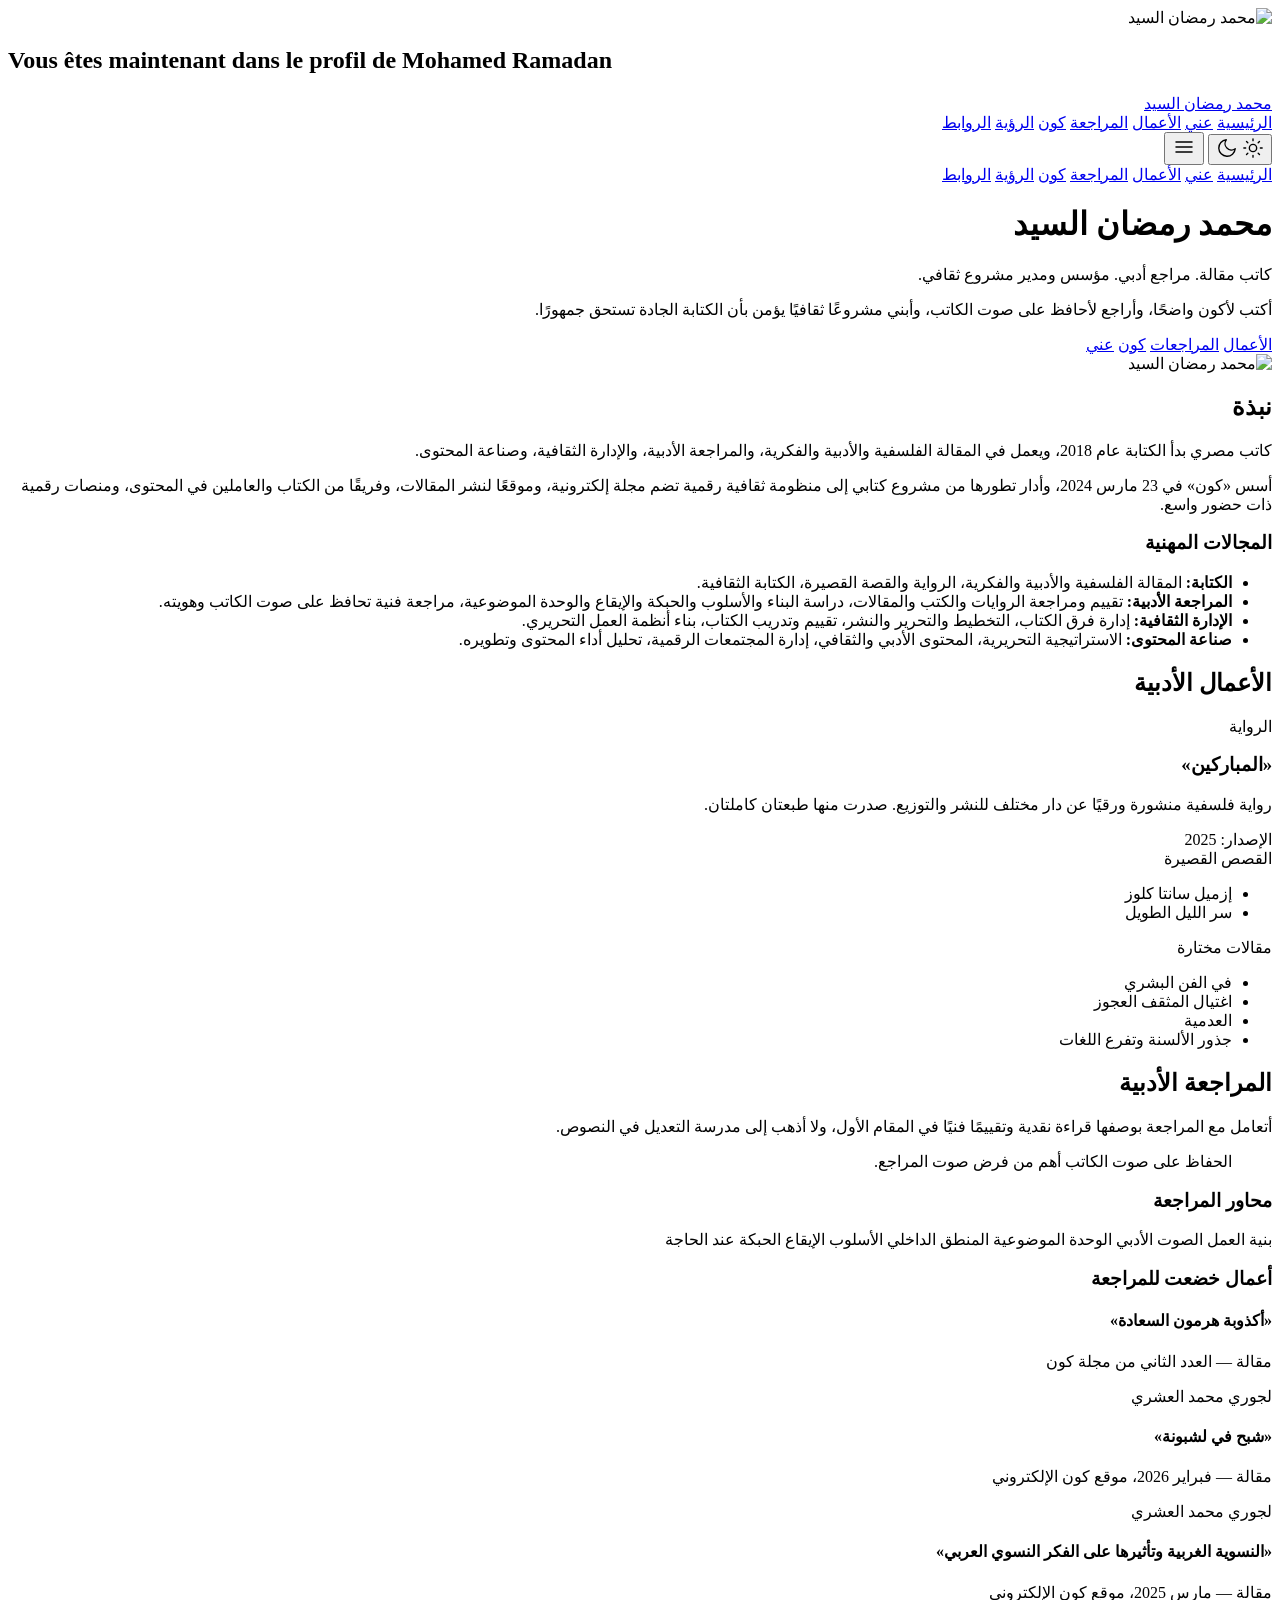
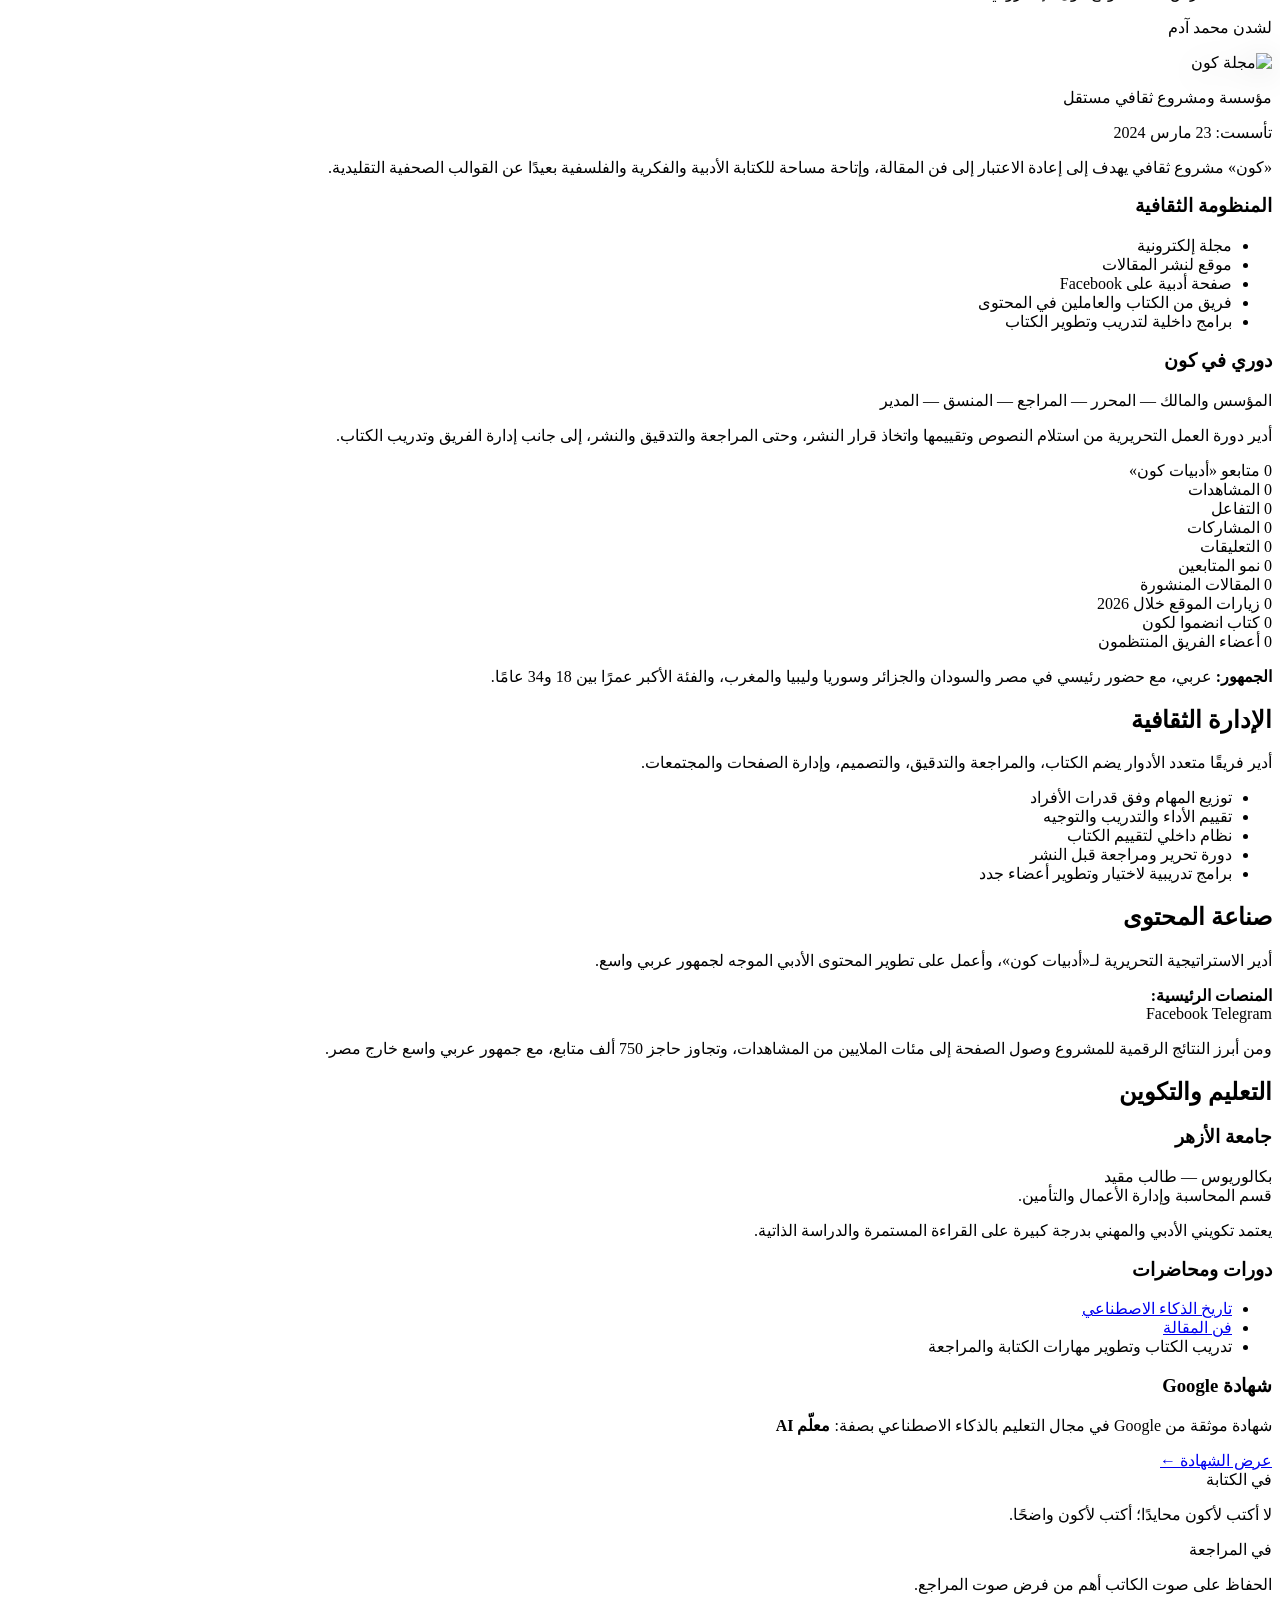
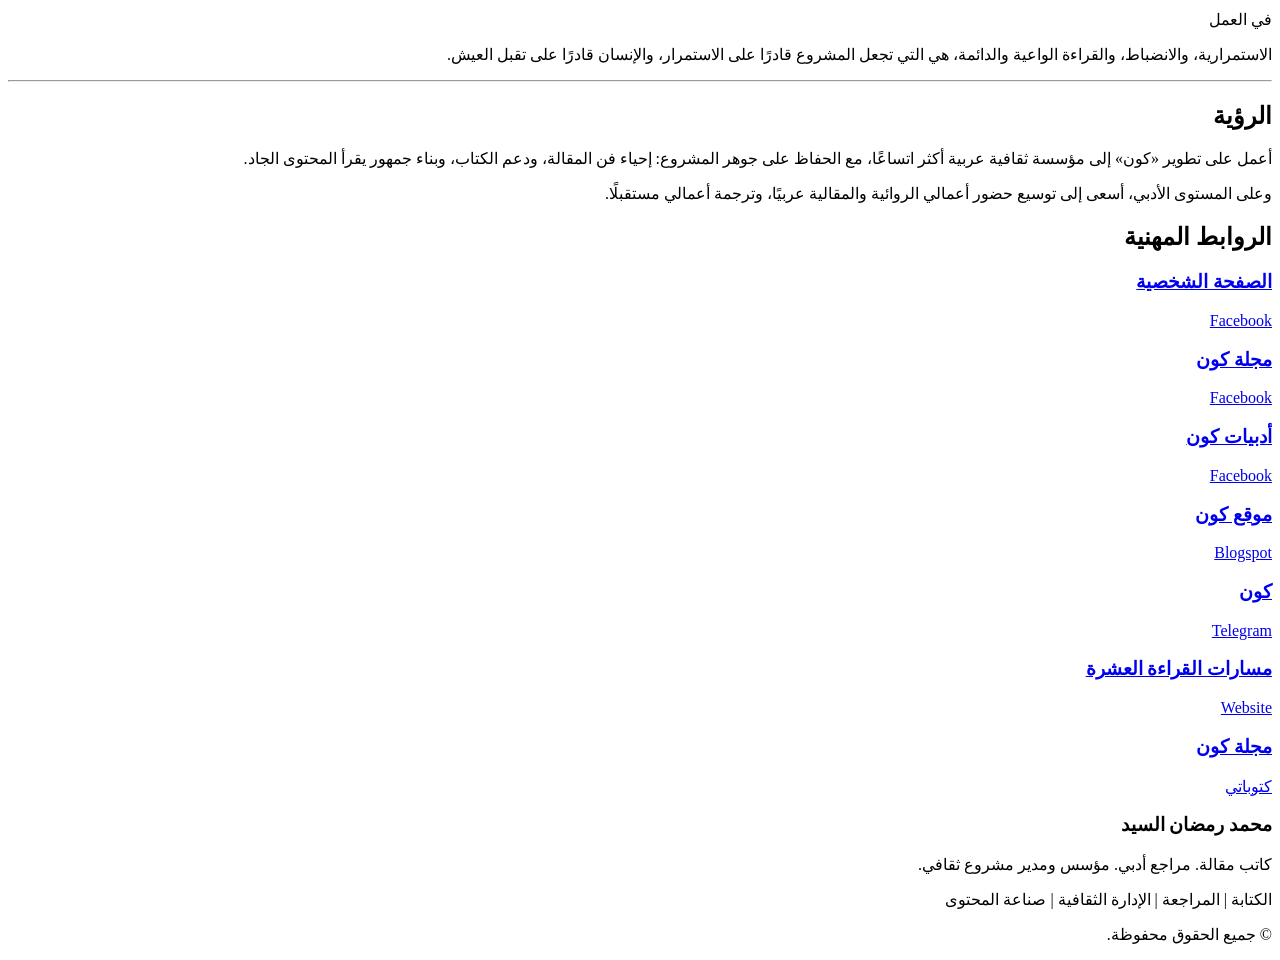
==== index.html @ e79d8be2 "Add files via upload" ====
<!DOCTYPE html>
<html lang="ar" dir="rtl">
<head>
    <meta charset="UTF-8">
    <meta name="viewport" content="width=device-width, initial-scale=1.0">
    <title>محمد رمضان السيد - كاتب ومراجع أدبي</title>
    <meta name="description" content="الموقع الرسمي للكاتب والمراجع الأدبي ومؤسس مشروع كون الثقافي محمد رمضان السيد.">
    <link rel="preconnect" href="https://fonts.googleapis.com">
    <link rel="preconnect" href="https://fonts.gstatic.com" crossorigin>
    <link href="https://fonts.googleapis.com/css2?family=IBM+Plex+Sans+Arabic:wght@300;400;500;600;700&family=Inter:wght@400;500;600&family=Noto+Naskh+Arabic:wght@400;500;600;700&family=Playfair+Display:ital,wght@0,400;0,500;0,600;1,400;1,500&display=swap" rel="stylesheet">
    <link rel="stylesheet" href="css/style.css">
</head>
<body class="intro-active">
    <!-- Welcome Intro Screen -->
    <div id="intro-screen">
        <div class="intro-content">
            <div class="profile-frame-intro">
                <img src="images/profile.jpg" alt="محمد رمضان السيد" class="profile-img">
            </div>
            <h2 class="intro-text french-font" dir="ltr"> Vous êtes maintenant dans le profil de Mohamed Ramadan </h2>
        </div>
    </div>

    <nav id="navbar">
        <div class="nav-container">
            <a href="#" class="logo">محمد رمضان السيد</a>
            
            <div class="nav-links">
                <a href="#hero">الرئيسية</a>
                <a href="#about">عني</a>
                <a href="#works">الأعمال</a>
                <a href="#review">المراجعة</a>
                <a href="#con">كون</a>
                <a href="#vision">الرؤية</a>
                <a href="#links">الروابط</a>
            </div>

            <div class="nav-controls">
                <button id="theme-toggle" aria-label="تبديل المظهر">
                    <svg class="sun-icon" xmlns="http://www.w3.org/2000/svg" width="22" height="22" viewBox="0 0 24 24" fill="none" stroke="currentColor" stroke-width="1.5" stroke-linecap="round" stroke-linejoin="round"><circle cx="12" cy="12" r="4"></circle><path d="M12 2v2M12 20v2M4.93 4.93l1.41 1.41M17.66 17.66l1.41 1.41M2 12h2M20 12h2M4.93 19.07l1.41-1.41M17.66 6.34l1.41-1.41"></path></svg>
                    <svg class="moon-icon" xmlns="http://www.w3.org/2000/svg" width="22" height="22" viewBox="0 0 24 24" fill="none" stroke="currentColor" stroke-width="1.5" stroke-linecap="round" stroke-linejoin="round"><path d="M21 12.79A9 9 0 1 1 11.21 3 7 7 0 0 0 21 12.79z"></path></svg>
                </button>
                <button id="mobile-menu-btn" aria-label="القائمة">
                    <svg xmlns="http://www.w3.org/2000/svg" width="24" height="24" viewBox="0 0 24 24" fill="none" stroke="currentColor" stroke-width="1.5" stroke-linecap="round" stroke-linejoin="round"><path d="M4 7h16M4 12h16M4 17h16"></path></svg>
                </button>
            </div>
        </div>
        <div class="mobile-menu">
            <a href="#hero">الرئيسية</a>
            <a href="#about">عني</a>
            <a href="#works">الأعمال</a>
            <a href="#review">المراجعة</a>
            <a href="#con">كون</a>
            <a href="#vision">الرؤية</a>
            <a href="#links">الروابط</a>
        </div>
    </nav>

    <main>
        <!-- Hero Section -->
        <header id="hero" class="section fade-in">
            <div class="container hero-wrapper">
                <div class="hero-content">
                    <h1 class="hero-title">محمد رمضان السيد</h1>
                    <p class="hero-subtitle">كاتب مقالة. مراجع أدبي. مؤسس ومدير مشروع ثقافي.</p>
                    <p class="hero-intro">أكتب لأكون واضحًا، وأراجع لأحافظ على صوت الكاتب، وأبني مشروعًا ثقافيًا يؤمن بأن الكتابة الجادة تستحق جمهورًا.</p>
                    
                    <div class="hero-buttons">
                        <a href="#works" class="btn btn-primary">الأعمال</a>
                        <a href="#review" class="btn btn-secondary">المراجعات</a>
                        <a href="#con" class="btn btn-secondary">كون</a>
                        <a href="#about" class="btn btn-secondary">عني</a>
                    </div>
                </div>
                <div class="hero-image-container fade-in">
                    <div class="profile-frame">
                        <img src="images/profile.jpg" alt="محمد رمضان السيد" class="profile-img">
                    </div>
                </div>
            </div>
            <div class="hero-decoration"></div>
        </header>

        <!-- About -->
        <section id="about" class="section fade-in">
            <div class="container">
                <div class="section-header">
                    <h2 class="section-title">نبذة</h2>
                </div>
                <div class="about-grid">
                    <div class="about-text">
                        <p class="lead">كاتب مصري بدأ الكتابة عام 2018، ويعمل في المقالة الفلسفية والأدبية والفكرية، والمراجعة الأدبية، والإدارة الثقافية، وصناعة المحتوى.</p>
                        <p>أسس «كون» في 23 مارس 2024، وأدار تطورها من مشروع كتابي إلى منظومة ثقافية رقمية تضم مجلة إلكترونية، وموقعًا لنشر المقالات، وفريقًا من الكتاب والعاملين في المحتوى، ومنصات رقمية ذات حضور واسع.</p>
                    </div>
                    <div class="about-domains">
                        <h3>المجالات المهنية</h3>
                        <ul class="domain-list">
                            <li><strong>الكتابة:</strong> المقالة الفلسفية والأدبية والفكرية، الرواية والقصة القصيرة، الكتابة الثقافية.</li>
                            <li><strong>المراجعة الأدبية:</strong> تقييم ومراجعة الروايات والكتب والمقالات، دراسة البناء والأسلوب والحبكة والإيقاع والوحدة الموضوعية، مراجعة فنية تحافظ على صوت الكاتب وهويته.</li>
                            <li><strong>الإدارة الثقافية:</strong> إدارة فرق الكتاب، التخطيط والتحرير والنشر، تقييم وتدريب الكتاب، بناء أنظمة العمل التحريري.</li>
                            <li><strong>صناعة المحتوى:</strong> الاستراتيجية التحريرية، المحتوى الأدبي والثقافي، إدارة المجتمعات الرقمية، تحليل أداء المحتوى وتطويره.</li>
                        </ul>
                    </div>
                </div>
            </div>
        </section>

        <!-- Literary Works -->
        <section id="works" class="section fade-in alt-bg">
            <div class="container">
                <div class="section-header">
                    <h2 class="section-title">الأعمال الأدبية</h2>
                </div>
                
                <div class="works-grid">
                    <div class="work-card main-work">
                        <span class="work-category">الرواية</span>
                        <h3 class="work-title literary-font">«المباركين»</h3>
                        <p class="work-desc">رواية فلسفية منشورة ورقيًا عن دار مختلف للنشر والتوزيع. صدرت منها طبعتان كاملتان.</p>
                        <span class="work-meta">الإصدار: 2025</span>
                    </div>

                    <div class="work-card">
                        <span class="work-category">القصص القصيرة</span>
                        <ul class="work-list">
                            <li>إزميل سانتا كلوز</li>
                            <li>سر الليل الطويل</li>
                        </ul>
                    </div>

                    <div class="work-card">
                        <span class="work-category">مقالات مختارة</span>
                        <ul class="work-list">
                            <li>في الفن البشري</li>
                            <li>اغتيال المثقف العجوز</li>
                            <li>العدمية</li>
                            <li>جذور الألسنة وتفرع اللغات</li>
                        </ul>
                    </div>
                </div>
            </div>
        </section>

        <!-- Literary Review -->
        <section id="review" class="section fade-in">
            <div class="container">
                <div class="section-header">
                    <h2 class="section-title">المراجعة الأدبية</h2>
                    <p class="section-subtitle">أتعامل مع المراجعة بوصفها قراءة نقدية وتقييمًا فنيًا في المقام الأول، ولا أذهب إلى مدرسة التعديل في النصوص.</p>
                </div>

                <div class="review-core-principle">
                    <blockquote class="literary-font">الحفاظ على صوت الكاتب أهم من فرض صوت المراجع.</blockquote>
                </div>

                <div class="review-focus">
                    <h3>محاور المراجعة</h3>
                    <div class="tags-container">
                        <span class="tag">بنية العمل</span>
                        <span class="tag">الصوت الأدبي</span>
                        <span class="tag">الوحدة الموضوعية</span>
                        <span class="tag">المنطق الداخلي</span>
                        <span class="tag">الأسلوب</span>
                        <span class="tag">الإيقاع</span>
                        <span class="tag">الحبكة عند الحاجة</span>
                    </div>
                </div>

                <h3 class="mt-4 mb-2">أعمال خضعت للمراجعة</h3>
                <div class="reviewed-grid">
                    <div class="reviewed-card">
                        <h4 class="literary-font">«أكذوبة هرمون السعادة»</h4>
                        <p class="reviewed-type">مقالة — العدد الثاني من مجلة كون</p>
                        <p class="reviewed-author">لجوري محمد العشري</p>
                    </div>
                    <div class="reviewed-card">
                        <h4 class="literary-font">«شبح في لشبونة»</h4>
                        <p class="reviewed-type">مقالة — فبراير 2026، موقع كون الإلكتروني</p>
                        <p class="reviewed-author">لجوري محمد العشري</p>
                    </div>
                    <div class="reviewed-card">
                        <h4 class="literary-font">«النسوية الغربية وتأثيرها على الفكر النسوي العربي»</h4>
                        <p class="reviewed-type">مقالة — مارس 2025، موقع كون الإلكتروني</p>
                        <p class="reviewed-author">لشدن محمد آدم</p>
                    </div>
                </div>
            </div>
        </section>

        <!-- كون -->
        <section id="con" class="section fade-in alt-bg">
            <div class="container">
                <div class="con-header">
                    <img src="images/con-logo.png" alt="مجلة كون" class="con-logo" style="width: 150px; height: auto; margin-bottom: var(--space-md); display: inline-block; filter: drop-shadow(0 4px 15px rgba(0,0,0,0.15));">
                    <p class="con-subtitle">مؤسسة ومشروع ثقافي مستقل</p>
                    <span class="con-date">تأسست: 23 مارس 2024</span>
                </div>

                <div class="con-description">
                    <p class="lead">«كون» مشروع ثقافي يهدف إلى إعادة الاعتبار إلى فن المقالة، وإتاحة مساحة للكتابة الأدبية والفكرية والفلسفية بعيدًا عن القوالب الصحفية التقليدية.</p>
                </div>

                <div class="con-grid">
                    <div class="con-ecosystem">
                        <h3>المنظومة الثقافية</h3>
                        <ul class="check-list">
                            <li>مجلة إلكترونية</li>
                            <li>موقع لنشر المقالات</li>
                            <li>صفحة أدبية على Facebook</li>
                            <li>فريق من الكتاب والعاملين في المحتوى</li>
                            <li>برامج داخلية لتدريب وتطوير الكتاب</li>
                        </ul>
                    </div>
                    <div class="con-role">
                        <h3>دوري في كون</h3>
                        <p class="role-titles">المؤسس والمالك — المحرر — المراجع — المنسق — المدير</p>
                        <p>أدير دورة العمل التحريرية من استلام النصوص وتقييمها واتخاذ قرار النشر، وحتى المراجعة والتدقيق والنشر، إلى جانب إدارة الفريق وتدريب الكتاب.</p>
                    </div>
                </div>

                <!-- Statistics -->
                <div id="con-stats" class="stats-container mt-4">
                    <div class="stat-box">
                        <span class="stat-number" data-target="759878" data-suffix="+">0</span>
                        <span class="stat-label">متابعو «أدبيات كون»</span>
                    </div>
                    <div class="stat-box">
                        <span class="stat-number" data-target="343.6" data-suffix="M+">0</span>
                        <span class="stat-label">المشاهدات</span>
                    </div>
                    <div class="stat-box">
                        <span class="stat-number" data-target="14.1" data-suffix="M+">0</span>
                        <span class="stat-label">التفاعل</span>
                    </div>
                    <div class="stat-box">
                        <span class="stat-number" data-target="438" data-suffix="K+">0</span>
                        <span class="stat-label">المشاركات</span>
                    </div>
                    <div class="stat-box">
                        <span class="stat-number" data-target="287" data-suffix="K+">0</span>
                        <span class="stat-label">التعليقات</span>
                    </div>
                    <div class="stat-box">
                        <span class="stat-number" data-target="475" data-suffix="K+">0</span>
                        <span class="stat-label">نمو المتابعين</span>
                    </div>
                    <div class="stat-box">
                        <span class="stat-number" data-target="60" data-suffix="+">0</span>
                        <span class="stat-label">المقالات المنشورة</span>
                    </div>
                    <div class="stat-box">
                        <span class="stat-number" data-target="100" data-suffix="K+">0</span>
                        <span class="stat-label">زيارات الموقع خلال 2026</span>
                    </div>
                    <div class="stat-box">
                        <span class="stat-number" data-target="10" data-suffix="">0</span>
                        <span class="stat-label">كتاب انضموا لكون</span>
                    </div>
                    <div class="stat-box">
                        <span class="stat-number" data-target="10" data-suffix="">0</span>
                        <span class="stat-label">أعضاء الفريق المنتظمون</span>
                    </div>
                </div>

                <div class="audience-info mt-4">
                    <p><strong>الجمهور:</strong> عربي، مع حضور رئيسي في مصر والسودان والجزائر وسوريا وليبيا والمغرب، والفئة الأكبر عمرًا بين 18 و34 عامًا.</p>
                </div>
            </div>
        </section>

        <!-- Management & Content -->
        <section id="management-content" class="section fade-in">
            <div class="container">
                <div class="management-grid">
                    <div class="mgmt-card">
                        <h2 class="section-title mb-2">الإدارة الثقافية</h2>
                        <p class="mb-2">أدير فريقًا متعدد الأدوار يضم الكتاب، والمراجعة والتدقيق، والتصميم، وإدارة الصفحات والمجتمعات.</p>
                        <ul class="dash-list">
                            <li>توزيع المهام وفق قدرات الأفراد</li>
                            <li>تقييم الأداء والتدريب والتوجيه</li>
                            <li>نظام داخلي لتقييم الكتاب</li>
                            <li>دورة تحرير ومراجعة قبل النشر</li>
                            <li>برامج تدريبية لاختيار وتطوير أعضاء جدد</li>
                        </ul>
                    </div>
                    <div class="mgmt-card">
                        <h2 class="section-title mb-2">صناعة المحتوى</h2>
                        <p class="mb-2">أدير الاستراتيجية التحريرية لـ«أدبيات كون»، وأعمل على تطوير المحتوى الأدبي الموجه لجمهور عربي واسع.</p>
                        <div class="mb-2">
                            <strong>المنصات الرئيسية:</strong>
                            <div class="tags-container small-tags mt-1">
                                <span class="tag">Facebook</span>
                                <span class="tag">Telegram</span>
                            </div>
                        </div>
                        <p>ومن أبرز النتائج الرقمية للمشروع وصول الصفحة إلى مئات الملايين من المشاهدات، وتجاوز حاجز 750 ألف متابع، مع جمهور عربي واسع خارج مصر.</p>
                    </div>
                </div>
            </div>
        </section>

        <!-- Education -->
        <section id="education" class="section fade-in alt-bg">
            <div class="container">
                <div class="section-header">
                    <h2 class="section-title">التعليم والتكوين</h2>
                </div>
                
                <div class="education-grid">
                    <div class="edu-card">
                        <h3 class="mb-2">جامعة الأزهر</h3>
                        <p>بكالوريوس — طالب مقيد<br>قسم المحاسبة وإدارة الأعمال والتأمين.</p>
                        <p class="mt-2">يعتمد تكويني الأدبي والمهني بدرجة كبيرة على القراءة المستمرة والدراسة الذاتية.</p>
                    </div>

                    <div class="edu-card">
                        <h3 class="mb-2">دورات ومحاضرات</h3>
                        <ul class="dash-list">
                            <li><a href="https://t.me/Con_Courses/21" target="_blank" rel="noopener noreferrer" class="course-link">تاريخ الذكاء الاصطناعي</a></li>
                            <li><a href="https://t.me/Con_Courses/41" target="_blank" rel="noopener noreferrer" class="course-link">فن المقالة</a></li>
                            <li>تدريب الكتاب وتطوير مهارات الكتابة والمراجعة</li>
                        </ul>
                    </div>

                    <div class="edu-card cert-card">
                        <h3 class="mb-2">شهادة Google</h3>
                        <p>شهادة موثقة من Google في مجال التعليم بالذكاء الاصطناعي بصفة: <strong>معلّم AI</strong></p>
                        <a href="https://edu.google.accredible.com/48e5182a-ba15-4fff-bc0b-b6c561cc18cb" target="_blank" rel="noopener noreferrer" class="cert-link">عرض الشهادة &larr;</a>
                    </div>
                </div>
            </div>
        </section>

        <!-- Philosophy & Vision -->
        <section id="philosophy-vision" class="section fade-in">
            <div class="container">
                <!-- Philosophy -->
                <div class="philosophy-section">
                    <div class="phil-item">
                        <span class="phil-label">في الكتابة</span>
                        <p class="phil-text literary-font">لا أكتب لأكون محايدًا؛ أكتب لأكون واضحًا.</p>
                    </div>
                    <div class="phil-item">
                        <span class="phil-label">في المراجعة</span>
                        <p class="phil-text literary-font">الحفاظ على صوت الكاتب أهم من فرض صوت المراجع.</p>
                    </div>
                    <div class="phil-item">
                        <span class="phil-label">في العمل</span>
                        <p class="phil-text literary-font">الاستمرارية، والانضباط، والقراءة الواعية والدائمة، هي التي تجعل المشروع قادرًا على الاستمرار، والإنسان قادرًا على تقبل العيش.</p>
                    </div>
                </div>

                <hr class="separator">

                <!-- Vision -->
                <div id="vision" class="vision-section fade-in">
                    <h2 class="section-title text-center">الرؤية</h2>
                    <p class="vision-text mt-2">أعمل على تطوير «كون» إلى مؤسسة ثقافية عربية أكثر اتساعًا، مع الحفاظ على جوهر المشروع: إحياء فن المقالة، ودعم الكتاب، وبناء جمهور يقرأ المحتوى الجاد.</p>
                    <p class="vision-text">وعلى المستوى الأدبي، أسعى إلى توسيع حضور أعمالي الروائية والمقالية عربيًا، وترجمة أعمالي مستقبلًا.</p>
                </div>
            </div>
        </section>

        <!-- Links -->
        <section id="links" class="section fade-in alt-bg">
            <div class="container">
                <div class="section-header text-center">
                    <h2 class="section-title">الروابط المهنية</h2>
                </div>
                
                <div class="links-grid mt-4">
                    <a href="https://www.facebook.com/share/1EYbVHjxsW/" target="_blank" rel="noopener noreferrer" class="link-card">
                        <h3>الصفحة الشخصية</h3>
                        <span>Facebook</span>
                    </a>
                    <a href="https://www.facebook.com/share/19JEvHefCt/" target="_blank" rel="noopener noreferrer" class="link-card">
                        <h3>مجلة كون</h3>
                        <span>Facebook</span>
                    </a>
                    <a href="https://www.facebook.com/share/14eSmjxazZv/" target="_blank" rel="noopener noreferrer" class="link-card">
                        <h3>أدبيات كون</h3>
                        <span>Facebook</span>
                    </a>
                    <a href="http://theconmag.blogspot.com/" target="_blank" rel="noopener noreferrer" class="link-card">
                        <h3>موقع كون</h3>
                        <span>Blogspot</span>
                    </a>
                    <a href="https://t.me/con_mag" target="_blank" rel="noopener noreferrer" class="link-card">
                        <h3>كون</h3>
                        <span>Telegram</span>
                    </a>
                    <a href="https://con-mag.github.io/reading/" target="_blank" rel="noopener noreferrer" class="link-card">
                        <h3>مسارات القراءة العشرة</h3>
                        <span>Website</span>
                    </a>
                    <a href="https://www.ktobati.com/author/%D9%85%D8%AC%D9%84%D8%A9-%D9%83%D9%88%D9%86" target="_blank" rel="noopener noreferrer" class="link-card">
                        <h3>مجلة كون</h3>
                        <span>كتوباتي</span>
                    </a>
                </div>
            </div>
        </section>
    </main>

    <!-- Footer -->
    <footer>
        <div class="container footer-content">
            <h3 class="footer-title">محمد رمضان السيد</h3>
            <p class="footer-subtitle">كاتب مقالة. مراجع أدبي. مؤسس ومدير مشروع ثقافي.</p>
            <p class="footer-roles mt-2">الكتابة | المراجعة | الإدارة الثقافية | صناعة المحتوى</p>
            <p class="copyright">&copy; <span id="current-year"></span> جميع الحقوق محفوظة.</p>
        </div>
    </footer>

    <script src="js/script.js"></script>
</body>
</html>
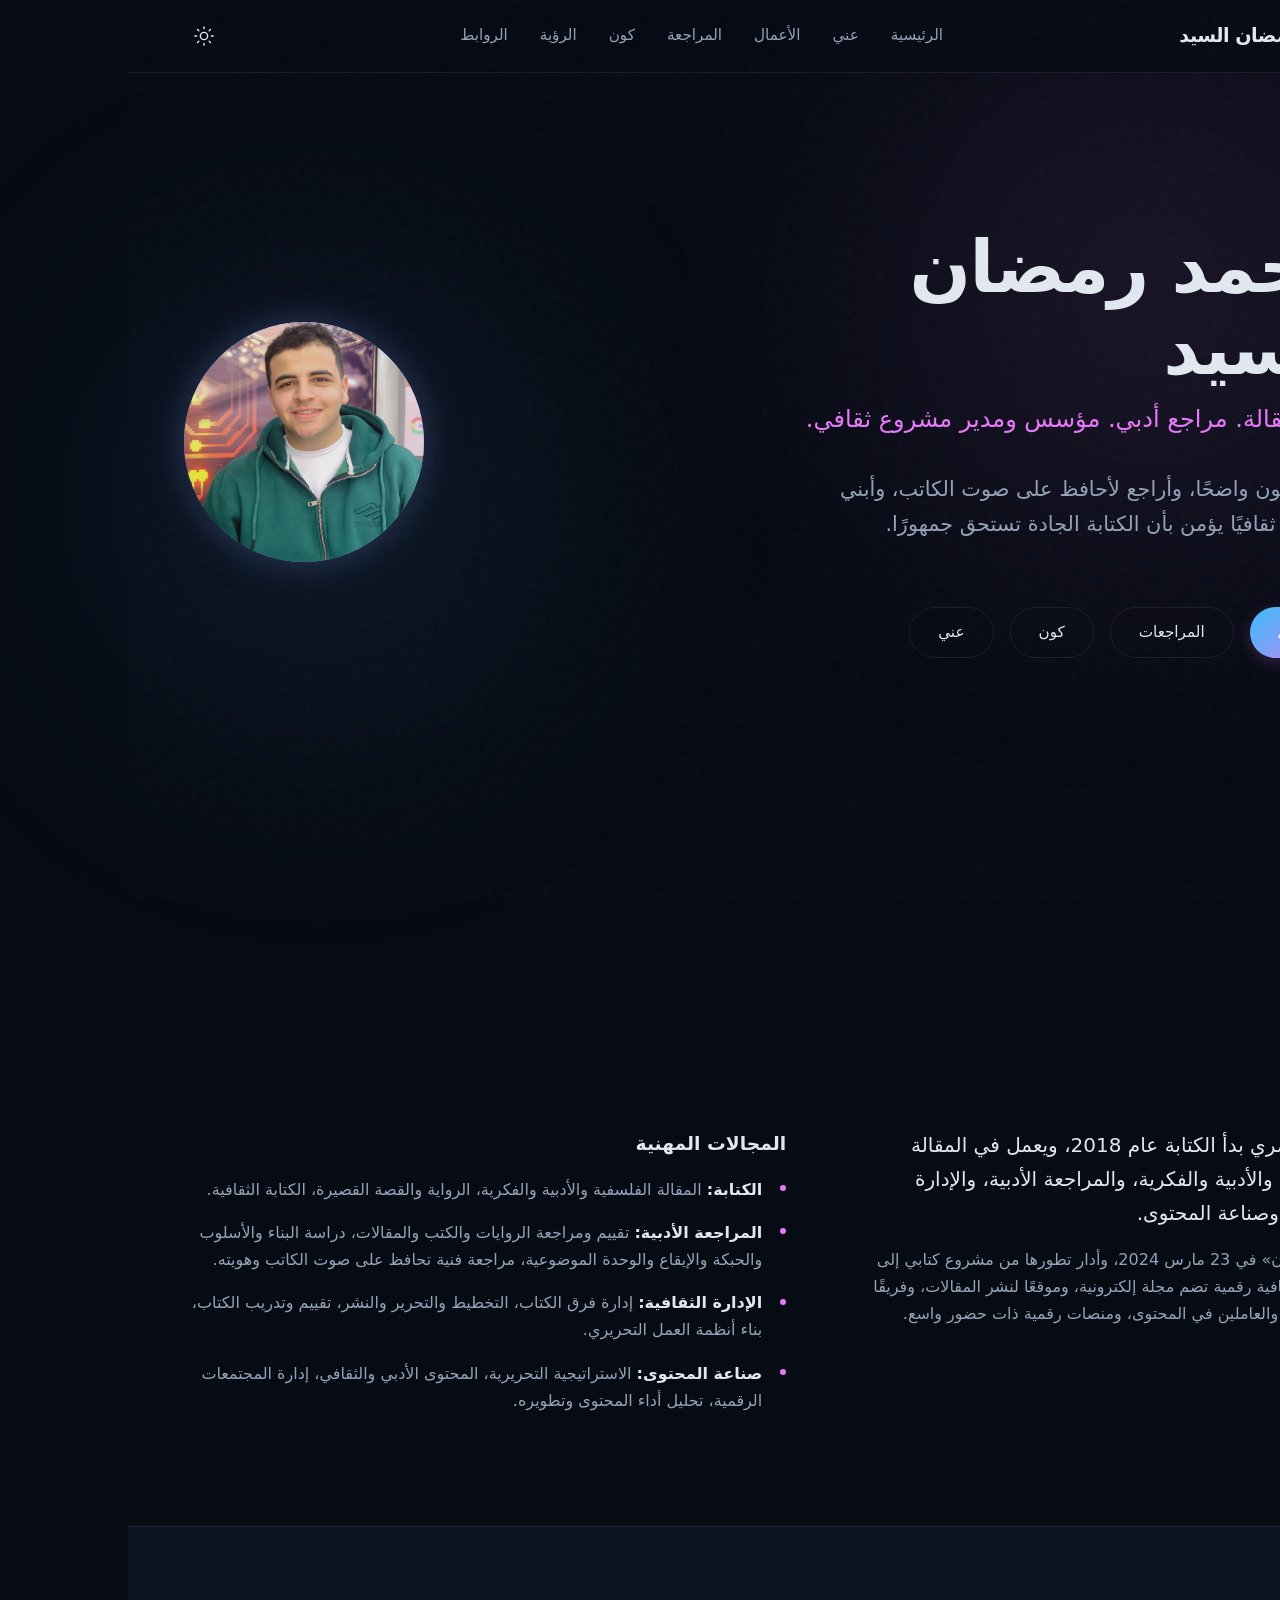
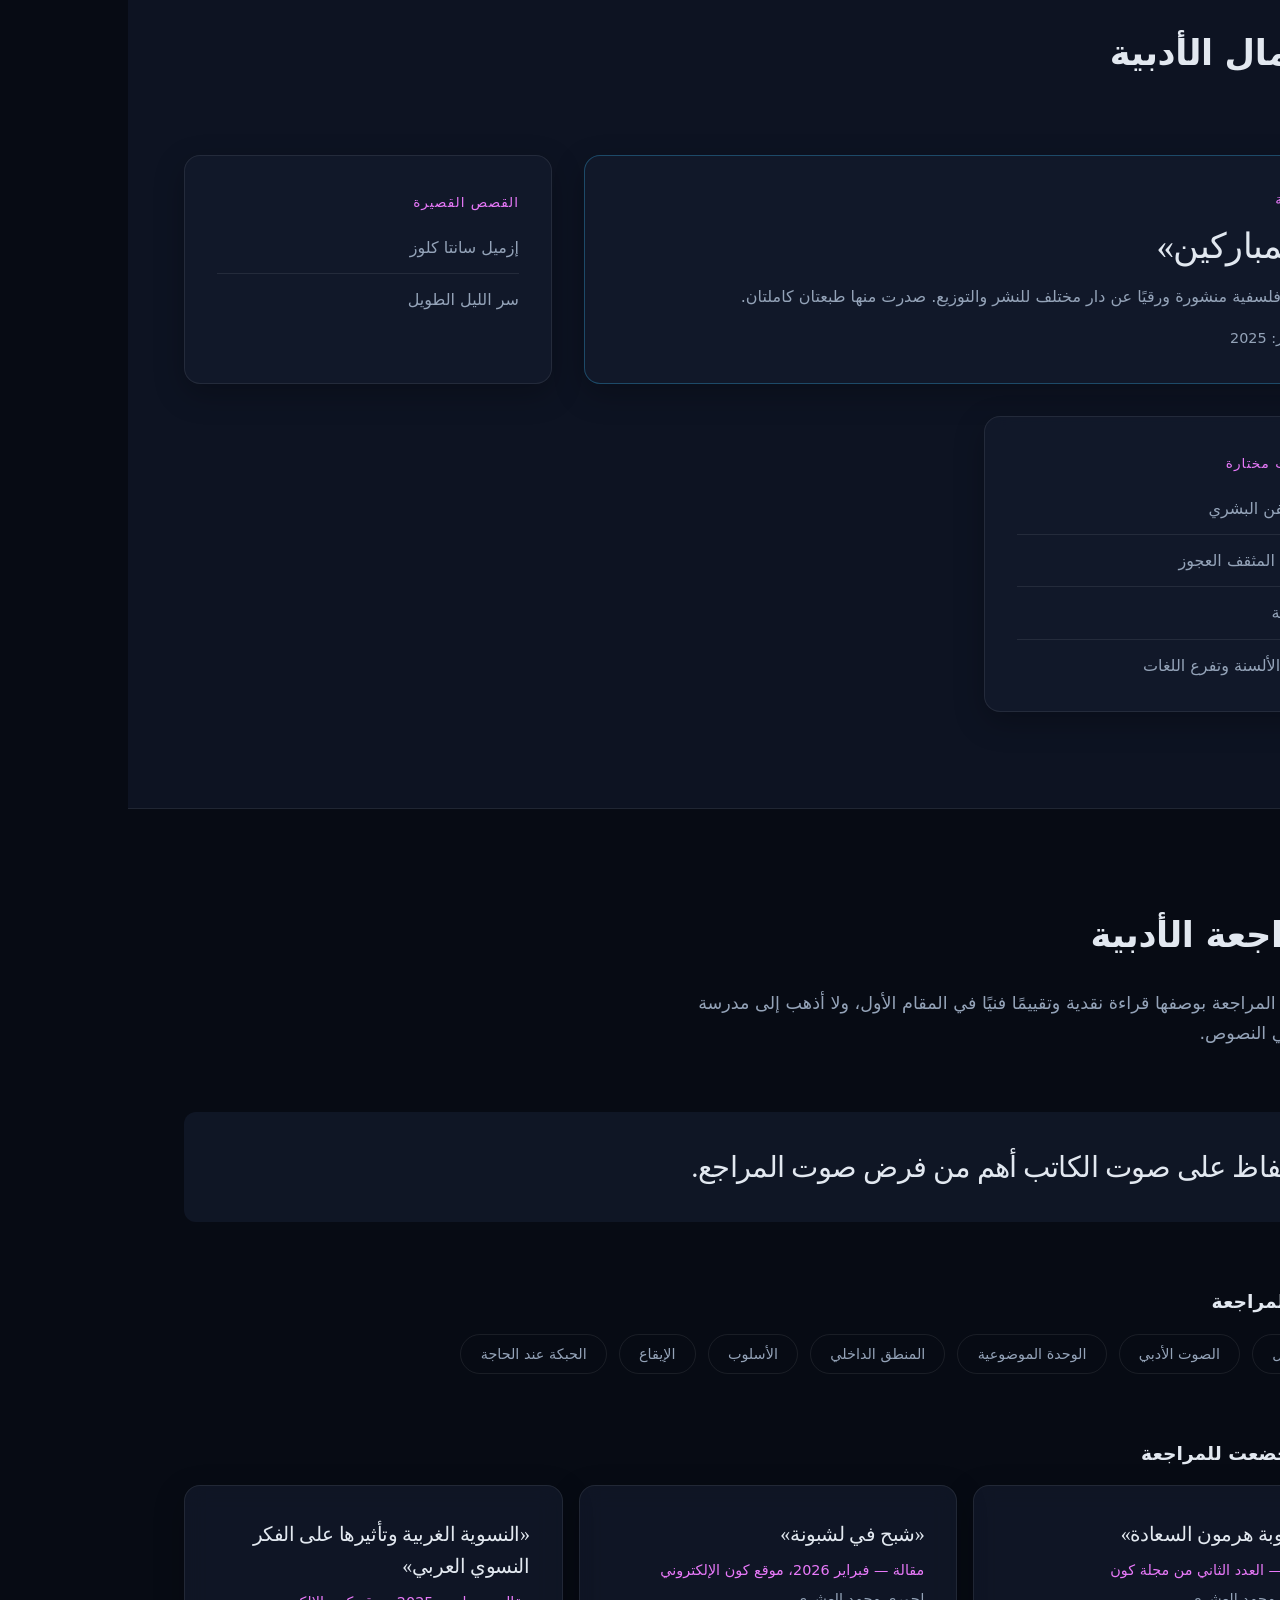
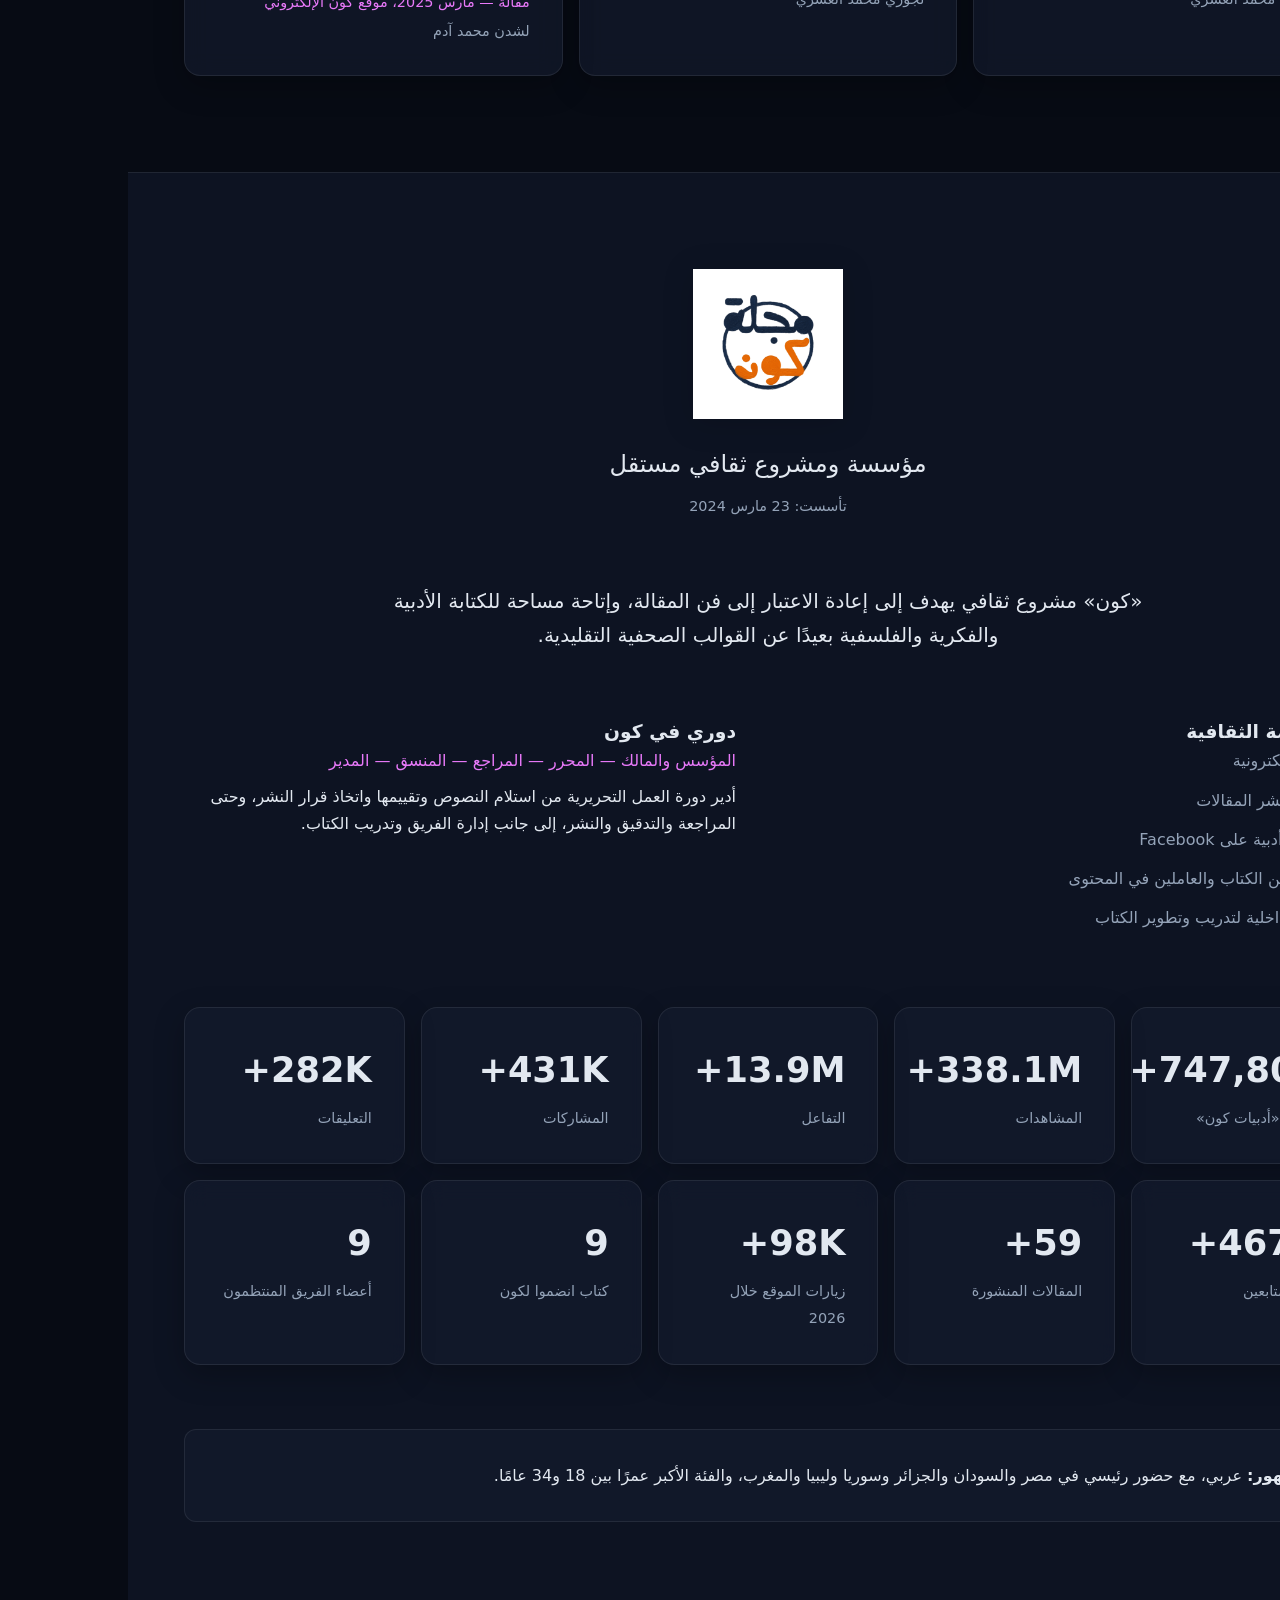
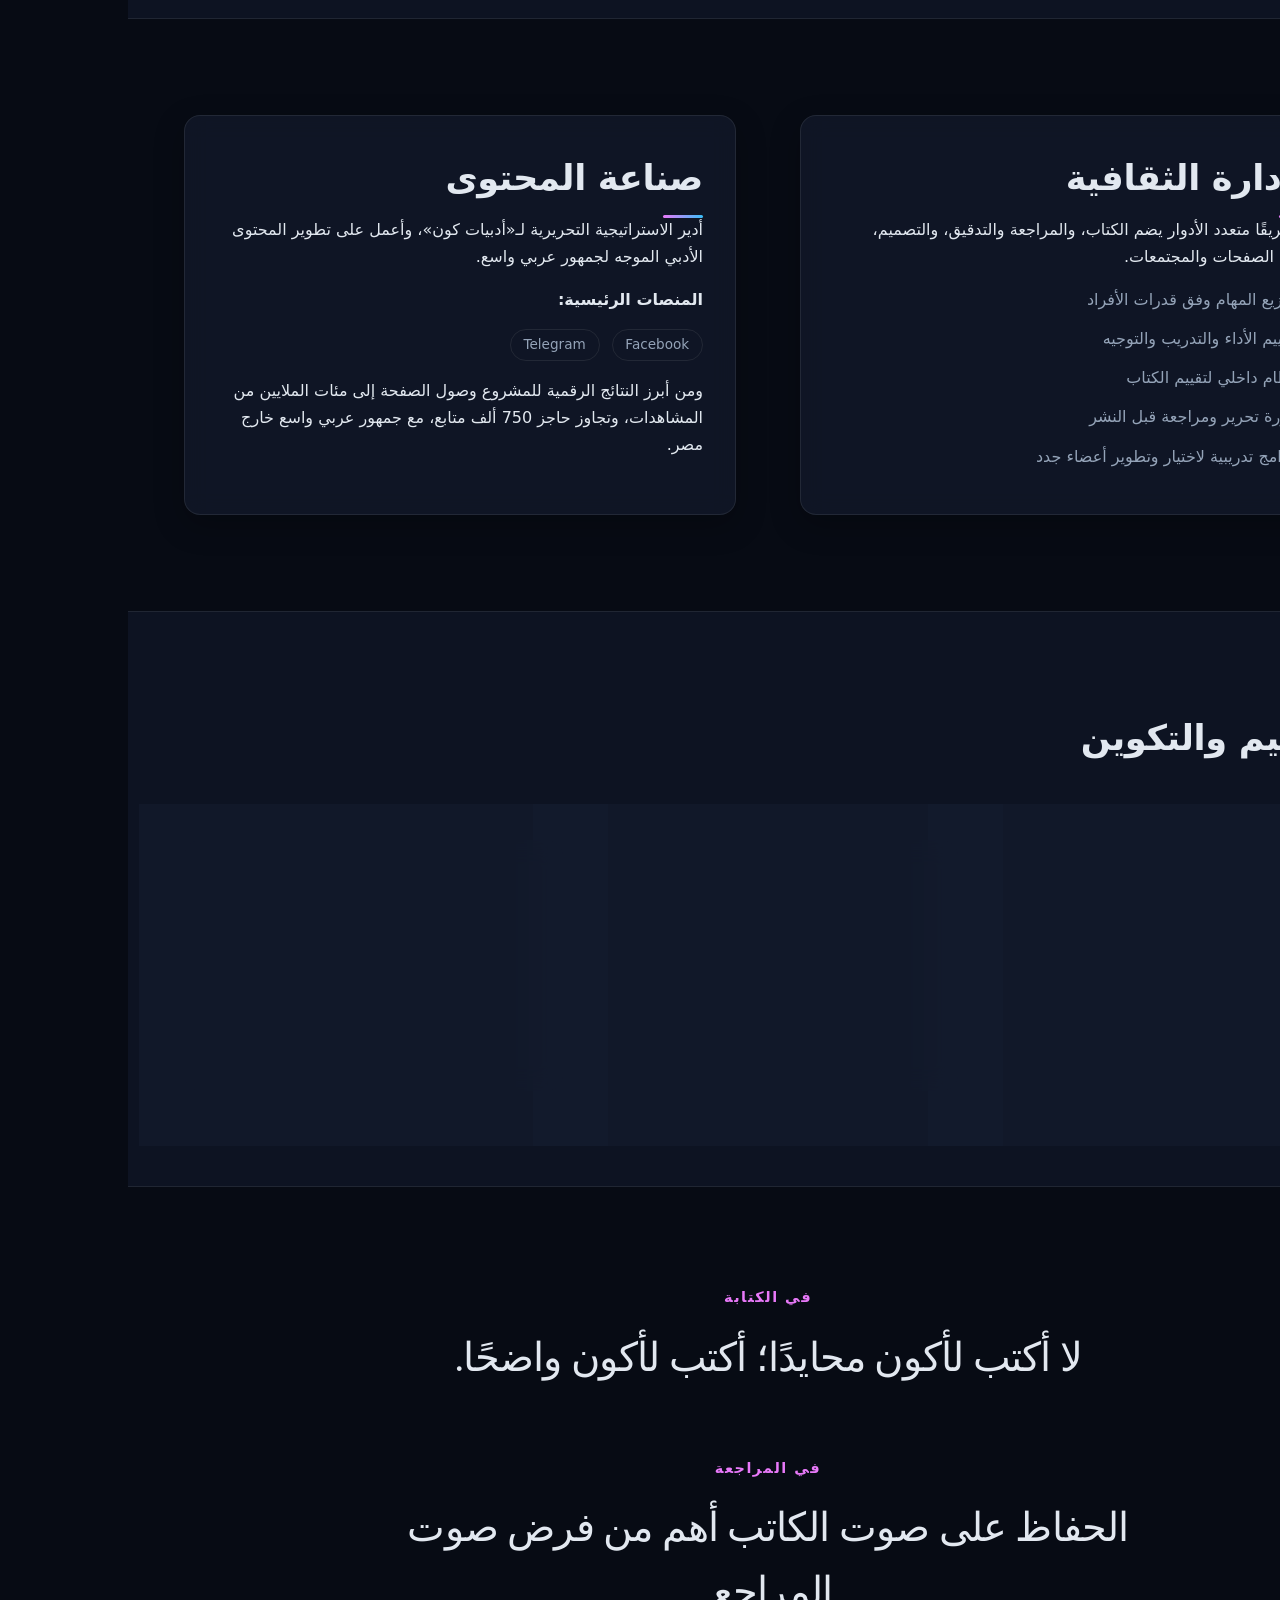
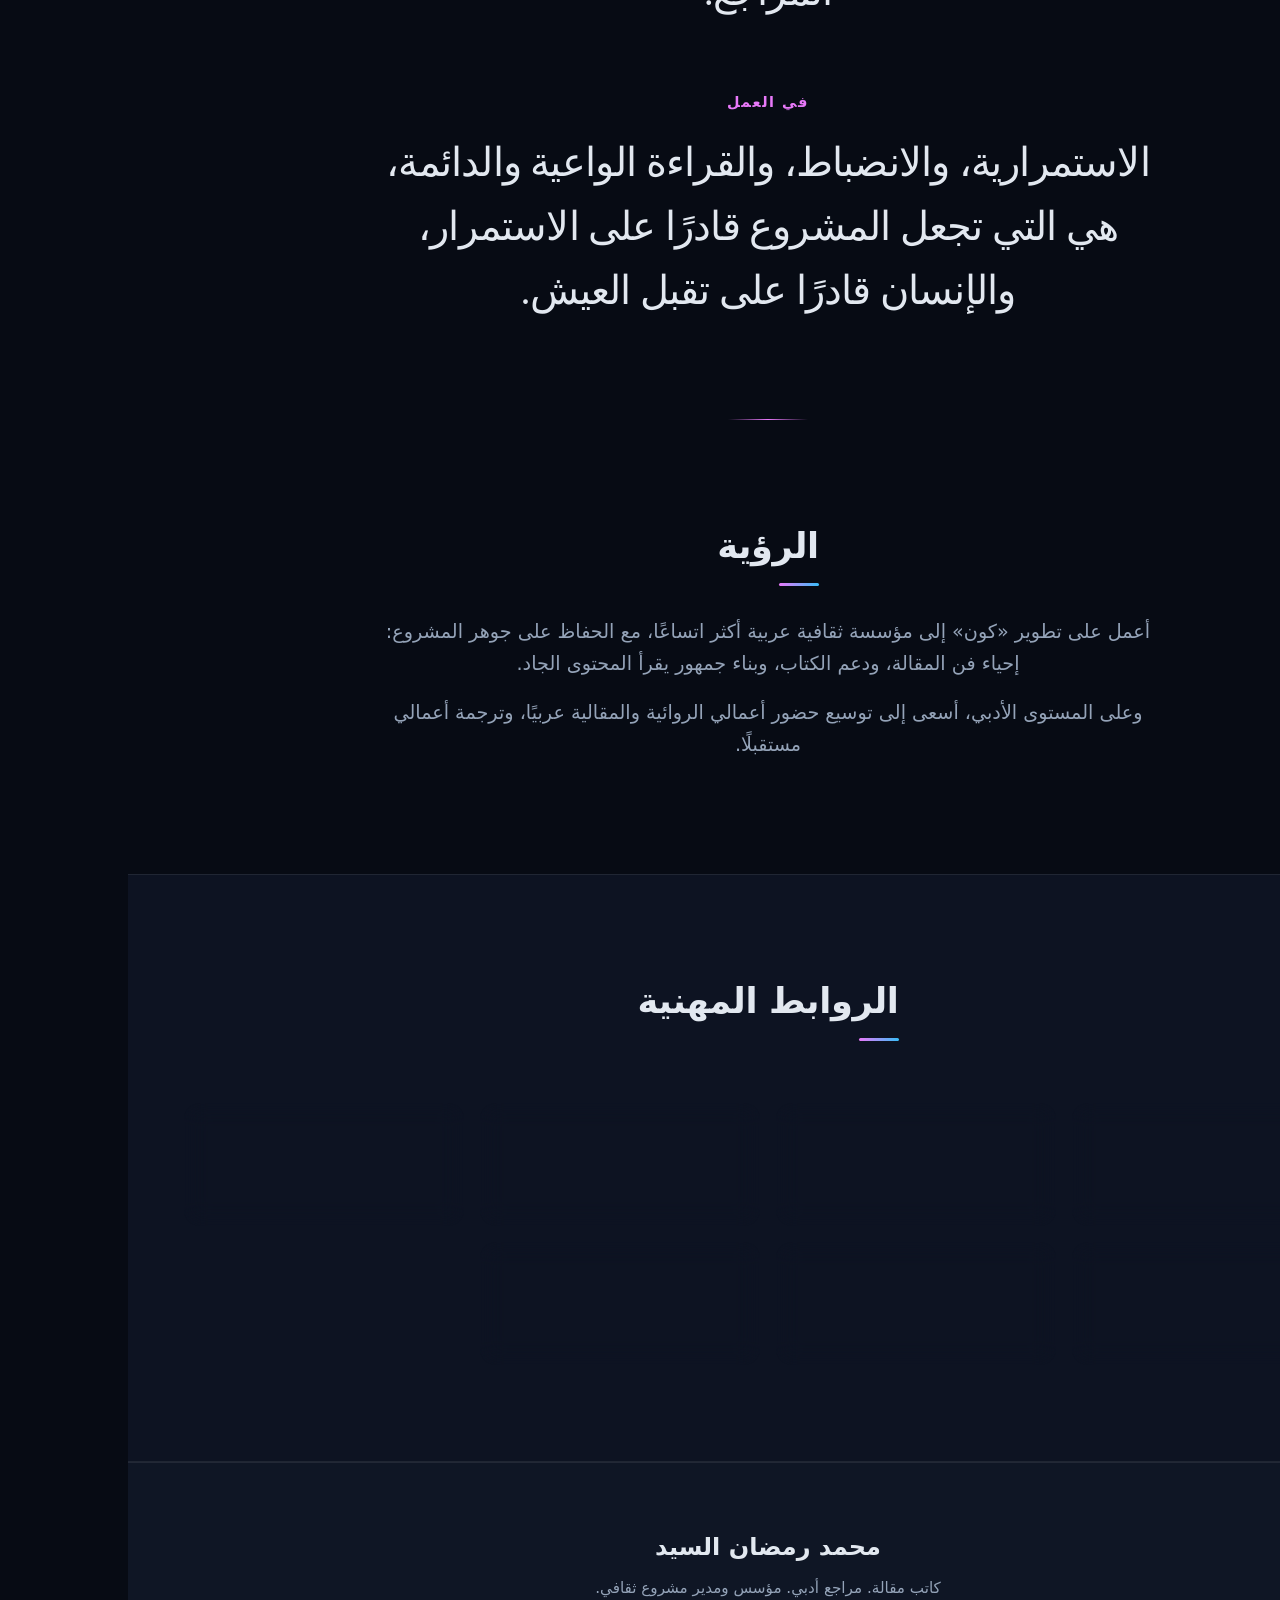
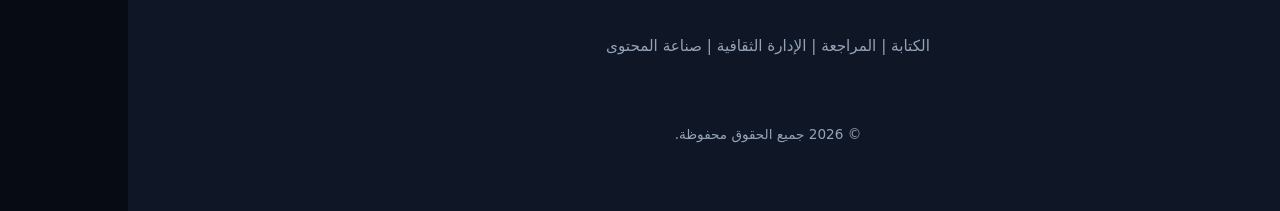
==== commit 98dcf5c2: "Add files via upload" ====
--- a/index.html
+++ b/index.html
@@ -8,7 +8,7 @@
     <link rel="preconnect" href="https://fonts.googleapis.com">
     <link rel="preconnect" href="https://fonts.gstatic.com" crossorigin>
     <link href="https://fonts.googleapis.com/css2?family=IBM+Plex+Sans+Arabic:wght@300;400;500;600;700&family=Inter:wght@400;500;600&family=Noto+Naskh+Arabic:wght@400;500;600;700&family=Playfair+Display:ital,wght@0,400;0,500;0,600;1,400;1,500&display=swap" rel="stylesheet">
-    <link rel="stylesheet" href="css/style.css">
+    <link rel="stylesheet" href="css/style.css?v=2">
 </head>
 <body class="intro-active">
     <!-- Welcome Intro Screen -->
--- a/css/style.css
+++ b/css/style.css
@@ -0,0 +1,1103 @@
+/* Typography & Reset */
+:root {
+    /* Dark Theme (Midnight Blue & Indigo/Pink) */
+    --bg-main: #070B14; /* Deep Navy foundation */
+    --bg-alt: #0D1322; /* Slightly lighter navy for sections */
+    --bg-card: rgba(20, 28, 46, 0.65); /* Translucent dark navy */
+    --text-main: #E2E8F0; /* Soft off-white */
+    --text-muted: #94A3B8; /* Soft blue-gray */
+    --accent: #E879F9; /* Dark Pink / Magenta accent */
+    --accent-hover: #F472B6; /* Warmer Pink */
+    --accent-blue: #38BDF8; /* Subtle blue glow accent */
+    --border: rgba(255, 255, 255, 0.08); /* Subtle borders */
+    --card-shadow: 0 10px 30px rgba(0, 0, 0, 0.25);
+    --nav-bg: rgba(7, 11, 20, 0.75); /* Translucent navy */
+    --glow-hero-blue: rgba(56, 189, 248, 0.12);
+    --glow-hero-pink: rgba(232, 121, 249, 0.12);
+    --btn-primary-bg: linear-gradient(135deg, #38BDF8, #E879F9);
+    --btn-primary-hover: linear-gradient(135deg, #0EA5E9, #D946EF);
+
+    /* Typography */
+    --font-sans: 'IBM Plex Sans Arabic', 'Inter', system-ui, -apple-system, sans-serif;
+    --font-serif: 'Noto Naskh Arabic', serif;
+    --font-french: 'Playfair Display', serif;
+    
+    /* Spacing */
+    --space-sm: 0.5rem;
+    --space-md: 1rem;
+    --space-lg: 2rem;
+    --space-xl: 4rem;
+    --space-xxl: 6rem;
+}
+
+[data-theme="light"] {
+    /* Light Mode (Warm White, Lavender, Light Blue-Gray) */
+    --bg-main: #F8FAFC; /* Soft warm off-white */
+    --bg-alt: #F1F5F9; /* Light blue-gray */
+    --bg-card: rgba(255, 255, 255, 0.85);
+    --text-main: #0F172A; /* Deep navy typography */
+    --text-muted: #64748B;
+    --accent: #C026D3; /* Deeper subtle pink/magenta */
+    --accent-hover: #A21CAF;
+    --accent-blue: #0284C7;
+    --border: rgba(15, 23, 42, 0.08);
+    --card-shadow: 0 10px 30px rgba(15, 23, 42, 0.06);
+    --nav-bg: rgba(248, 250, 252, 0.8);
+    --glow-hero-blue: rgba(56, 189, 248, 0.15);
+    --glow-hero-pink: rgba(232, 121, 249, 0.15);
+    --btn-primary-bg: linear-gradient(135deg, #0284C7, #C026D3);
+    --btn-primary-hover: linear-gradient(135deg, #0369A1, #A21CAF);
+}
+
+* {
+    margin: 0;
+    padding: 0;
+    box-sizing: border-box;
+}
+
+html {
+    scroll-behavior: smooth;
+    font-size: 16px;
+}
+
+/* Subtle Film Grain Noise Overlay */
+html::before {
+    content: '';
+    position: fixed;
+    top: 0; left: 0; width: 100vw; height: 100vh;
+    pointer-events: none;
+    z-index: 9999;
+    opacity: 0.025;
+    background: url("data:image/svg+xml,%3Csvg viewBox='0 0 200 200' xmlns='http://www.w3.org/2000/svg'%3E%3Cfilter id='noiseFilter'%3E%3CfeTurbulence type='fractalNoise' baseFrequency='0.7' numOctaves='3' stitchTiles='stitch'/%3E%3C/filter%3E%3Crect width='100%25' height='100%25' filter='url(%23noiseFilter)'/%3E%3C/svg%3E");
+    transition: opacity 0.5s ease;
+}
+
+[data-theme="light"] html::before {
+    opacity: 0.015;
+}
+
+@media (prefers-reduced-motion: reduce) {
+    html {
+        scroll-behavior: auto;
+    }
+    .fade-in {
+        transition: none !important;
+        opacity: 1 !important;
+        transform: none !important;
+    }
+}
+
+body {
+    font-family: var(--font-sans);
+    background-color: var(--bg-main);
+    color: var(--text-main);
+    line-height: 1.7;
+    overflow-x: hidden;
+    transition: background-color 0.5s ease, color 0.5s ease;
+    position: relative;
+}
+
+/* Ambient Radial Glows */
+body::after, .hero-decoration::before {
+    content: '';
+    position: absolute;
+    border-radius: 50%;
+    filter: blur(120px);
+    z-index: -1;
+    pointer-events: none;
+    transition: background 0.5s ease;
+}
+
+body::after {
+    top: -10vh;
+    right: -10vw;
+    width: 60vw;
+    height: 60vw;
+    background: radial-gradient(circle, var(--glow-hero-pink) 0%, transparent 70%);
+}
+
+.hero-decoration::before {
+    top: 20vh;
+    left: -10vw;
+    width: 50vw;
+    height: 50vw;
+    background: radial-gradient(circle, var(--glow-hero-blue) 0%, transparent 70%);
+}
+
+a {
+    color: inherit;
+    text-decoration: none;
+    transition: color 0.3s ease;
+}
+
+ul {
+    list-style: none;
+}
+
+.container {
+    max-width: 1200px;
+    margin: 0 auto;
+    padding: 0 var(--space-md);
+    position: relative;
+    z-index: 1;
+}
+
+.section {
+    padding: var(--space-xxl) 0;
+}
+
+.alt-bg {
+    background-color: var(--bg-alt);
+    border-top: 1px solid var(--border);
+    border-bottom: 1px solid var(--border);
+}
+
+.literary-font {
+    font-family: var(--font-serif);
+    font-weight: 500;
+    line-height: 1.6;
+    letter-spacing: -0.02em;
+}
+
+.lead {
+    font-size: 1.25rem;
+    color: var(--text-main);
+    margin-bottom: var(--space-md);
+}
+
+.mt-2 { margin-top: var(--space-lg); }
+.mt-4 { margin-top: var(--space-xl); }
+.mb-2 { margin-bottom: var(--space-md); }
+.text-center { text-align: center; }
+
+/* Navigation */
+#navbar {
+    position: fixed;
+    top: 0;
+    left: 0;
+    right: 0;
+    z-index: 1000;
+    background-color: var(--nav-bg);
+    backdrop-filter: blur(16px);
+    -webkit-backdrop-filter: blur(16px);
+    border-bottom: 1px solid var(--border);
+    transition: background-color 0.5s ease, border-color 0.5s ease;
+}
+
+.nav-container {
+    max-width: 1200px;
+    margin: 0 auto;
+    padding: 1rem var(--space-md);
+    display: flex;
+    justify-content: space-between;
+    align-items: center;
+}
+
+.logo {
+    font-size: 1.2rem;
+    font-weight: 700;
+    letter-spacing: -0.5px;
+}
+
+.nav-links {
+    display: none;
+    gap: 2rem;
+}
+
+.nav-links a {
+    font-size: 0.95rem;
+    color: var(--text-muted);
+    font-weight: 500;
+}
+
+.nav-links a:hover {
+    color: var(--text-main);
+}
+
+.nav-controls {
+    display: flex;
+    align-items: center;
+    gap: 1rem;
+}
+
+#theme-toggle, #mobile-menu-btn {
+    background: none;
+    border: 1px solid transparent;
+    color: var(--text-main);
+    cursor: pointer;
+    display: flex;
+    align-items: center;
+    justify-content: center;
+    padding: 0.5rem;
+    border-radius: 50%;
+    transition: all 0.3s ease;
+}
+
+#theme-toggle:hover, #mobile-menu-btn:hover {
+    background-color: var(--bg-card);
+    border-color: var(--border);
+}
+
+html[data-theme="light"] .sun-icon { display: none; }
+html[data-theme="dark"] .moon-icon { display: none; }
+html:not([data-theme="light"]) .moon-icon { display: none; }
+
+#mobile-menu-btn {
+    display: flex;
+}
+
+.mobile-menu {
+    display: none;
+    flex-direction: column;
+    padding: var(--space-md);
+    background-color: var(--bg-main);
+    border-top: 1px solid var(--border);
+    position: absolute;
+    top: 100%;
+    left: 0;
+    width: 100%;
+    box-shadow: var(--card-shadow);
+}
+
+.mobile-menu.active {
+    display: flex;
+}
+
+.mobile-menu a {
+    padding: var(--space-sm) 0;
+    border-bottom: 1px solid var(--border);
+    color: var(--text-muted);
+}
+.mobile-menu a:last-child {
+    border-bottom: none;
+}
+.mobile-menu a:hover {
+    color: var(--text-main);
+}
+
+.course-link {
+    color: var(--accent-blue);
+    font-weight: 500;
+    transition: color 0.3s ease;
+}
+.course-link:hover {
+    color: var(--accent);
+}
+
+@media (min-width: 768px) {
+    .nav-links { display: flex; }
+    #mobile-menu-btn { display: none; }
+    .mobile-menu.active { display: none; }
+}
+
+/* Intro Screen */
+#intro-screen {
+    position: fixed;
+    top: 0; left: 0; width: 100vw; height: 100vh;
+    background-color: var(--bg-main);
+    z-index: 10000;
+    display: flex;
+    justify-content: center;
+    align-items: center;
+    transition: opacity 1s cubic-bezier(0.4, 0, 0.2, 1), visibility 1s;
+}
+.intro-content {
+    text-align: center;
+    animation: introFade 0.5s ease-out forwards;
+}
+.intro-text {
+    font-size: clamp(1.4rem, 3.5vw, 2.2rem);
+    color: var(--text-main);
+    margin-top: var(--space-lg);
+    opacity: 0;
+    animation: introTextFade 1s 0.5s ease-out forwards;
+}
+@keyframes introFade {
+    from { opacity: 0; transform: scale(0.95); }
+    to { opacity: 1; transform: scale(1); }
+}
+@keyframes introTextFade {
+    from { opacity: 0; transform: translateY(15px); }
+    to { opacity: 1; transform: translateY(0); }
+}
+body.intro-active {
+    overflow: hidden;
+}
+
+/* Profile Frames */
+.profile-frame-intro, .profile-frame {
+    position: relative;
+    border-radius: 50%;
+    padding: 0;
+    background: transparent;
+    box-shadow: none;
+    display: inline-flex;
+    justify-content: center;
+    align-items: center;
+}
+
+.profile-img {
+    display: block;
+    width: 240px;
+    height: 240px;
+    object-fit: cover;
+    border-radius: 50%;
+    background-color: var(--bg-alt);
+    box-shadow: 0 0 30px rgba(56, 189, 248, 0.15), 0 0 50px rgba(232, 121, 249, 0.15);
+    position: relative;
+    z-index: 2;
+    transition: box-shadow 1.5s ease;
+}
+
+.profile-frame-intro .profile-img {
+    width: 200px;
+    height: 200px;
+}
+
+/* Subtle wave rings */
+.profile-frame::before, .profile-frame-intro::before,
+.profile-frame::after, .profile-frame-intro::after {
+    content: '';
+    position: absolute;
+    top: 50%; left: 50%;
+    width: 100%; height: 100%;
+    border-radius: 50%;
+    border: 1px solid rgba(56, 189, 248, 0.5);
+    z-index: 1;
+    pointer-events: none;
+    box-sizing: border-box;
+    transform: translate(-50%, -50%) scale(1);
+}
+
+.profile-frame::before, .profile-frame-intro::before {
+    animation: pulseRing 4s ease-in-out infinite;
+}
+
+.profile-frame::after, .profile-frame-intro::after {
+    border-color: rgba(232, 121, 249, 0.4);
+    animation: pulseRing 4s ease-in-out infinite 2s;
+}
+
+@keyframes pulseRing {
+    0%, 100% { transform: translate(-50%, -50%) scale(1.03); opacity: 0.4; }
+    50% { transform: translate(-50%, -50%) scale(1.12); opacity: 0.8; }
+}
+
+.french-font {
+    font-family: var(--font-french);
+    font-style: italic;
+    font-weight: 500;
+    letter-spacing: 0.03em;
+}
+
+/* Hero Section */
+#hero {
+    min-height: 100vh;
+    display: flex;
+    align-items: center;
+    padding-top: 80px; /* offset for nav */
+    position: relative;
+}
+
+.hero-wrapper {
+    display: flex;
+    flex-direction: column-reverse;
+    align-items: center;
+    gap: var(--space-xl);
+    width: 100%;
+    z-index: 1;
+}
+
+@media (min-width: 992px) {
+    .hero-wrapper {
+        flex-direction: row;
+        justify-content: space-between;
+    }
+    .hero-content {
+        flex: 1;
+        max-width: 600px;
+    }
+    .hero-image-container {
+        flex: 1;
+        display: flex;
+        justify-content: flex-end;
+    }
+}
+
+.hero-content {
+    max-width: 800px;
+}
+
+.hero-title {
+    font-size: clamp(2.5rem, 6vw, 4.5rem);
+    font-weight: 700;
+    margin-bottom: var(--space-sm);
+    line-height: 1.15;
+    letter-spacing: -0.02em;
+}
+
+.hero-subtitle {
+    font-size: clamp(1.1rem, 2.5vw, 1.5rem);
+    color: var(--accent);
+    margin-bottom: var(--space-lg);
+    font-weight: 500;
+}
+
+.hero-intro {
+    font-size: clamp(1.1rem, 2.5vw, 1.3rem);
+    color: var(--text-muted);
+    margin-bottom: var(--space-xl);
+    max-width: 600px;
+}
+
+.hero-buttons {
+    display: flex;
+    flex-wrap: wrap;
+    gap: 1rem;
+}
+
+.btn {
+    display: inline-flex;
+    align-items: center;
+    justify-content: center;
+    padding: 0.75rem 1.75rem;
+    border-radius: 30px; /* Slightly rounded */
+    font-weight: 500;
+    font-size: 0.95rem;
+    transition: all 0.3s cubic-bezier(0.4, 0, 0.2, 1);
+}
+
+.btn-primary {
+    background: var(--btn-primary-bg);
+    color: #fff;
+    border: none;
+    box-shadow: 0 4px 15px rgba(232, 121, 249, 0.2);
+}
+
+.btn-primary:hover {
+    background: var(--btn-primary-hover);
+    transform: translateY(-2px);
+    box-shadow: 0 6px 20px rgba(232, 121, 249, 0.4);
+    color: #fff;
+}
+
+[data-theme="light"] .btn-primary {
+    color: #fff;
+}
+
+.btn-secondary {
+    background-color: transparent;
+    color: var(--text-main);
+    border: 1px solid var(--border);
+    backdrop-filter: blur(4px);
+}
+
+.btn-secondary:hover {
+    border-color: var(--accent);
+    background-color: var(--bg-card);
+    transform: translateY(-2px);
+    color: var(--accent);
+}
+
+/* Sections Global */
+.section-header {
+    margin-bottom: var(--space-xl);
+}
+
+.section-title {
+    font-size: 2.2rem;
+    font-weight: 700;
+    margin-bottom: var(--space-sm);
+    position: relative;
+    display: inline-block;
+    letter-spacing: -0.01em;
+}
+
+.section-title::after {
+    content: '';
+    position: absolute;
+    bottom: -10px;
+    right: 0;
+    width: 40px;
+    height: 3px;
+    background: linear-gradient(90deg, var(--accent), var(--accent-blue));
+    border-radius: 2px;
+}
+
+.section-subtitle {
+    font-size: 1.1rem;
+    color: var(--text-muted);
+    margin-top: var(--space-md);
+    max-width: 700px;
+}
+
+/* Base Card Styles */
+.work-card, .reviewed-card, .stat-box, .mgmt-card, .edu-card, .link-card {
+    background-color: var(--bg-card);
+    backdrop-filter: blur(12px);
+    -webkit-backdrop-filter: blur(12px);
+    border: 1px solid var(--border);
+    border-radius: 16px;
+    box-shadow: var(--card-shadow);
+    transition: transform 0.4s cubic-bezier(0.165, 0.84, 0.44, 1), 
+                box-shadow 0.4s cubic-bezier(0.165, 0.84, 0.44, 1), 
+                border-color 0.4s ease;
+}
+
+.work-card:hover, .reviewed-card:hover, .stat-box:hover, .link-card:hover {
+    transform: translateY(-6px);
+    box-shadow: 0 16px 40px rgba(0, 0, 0, 0.4);
+    border-color: rgba(232, 121, 249, 0.3);
+}
+
+[data-theme="light"] .work-card:hover, [data-theme="light"] .reviewed-card:hover, [data-theme="light"] .stat-box:hover, [data-theme="light"] .link-card:hover {
+    box-shadow: 0 16px 40px rgba(15, 23, 42, 0.1);
+}
+
+/* About Section */
+.about-grid {
+    display: grid;
+    grid-template-columns: 1fr;
+    gap: var(--space-xl);
+}
+
+@media (min-width: 992px) {
+    .about-grid {
+        grid-template-columns: 1fr 1.2fr;
+    }
+}
+
+.about-text p {
+    margin-bottom: var(--space-md);
+    color: var(--text-muted);
+}
+
+.about-text .lead {
+    color: var(--text-main);
+}
+
+.about-domains h3 {
+    margin-bottom: var(--space-md);
+}
+
+.domain-list {
+    margin-top: var(--space-sm);
+}
+
+.domain-list li {
+    margin-bottom: var(--space-md);
+    padding-right: 1.5rem;
+    position: relative;
+    color: var(--text-muted);
+}
+
+.domain-list li::before {
+    content: '';
+    position: absolute;
+    right: 0;
+    top: 0.6em;
+    width: 6px;
+    height: 6px;
+    background-color: var(--accent);
+    border-radius: 50%;
+}
+
+.domain-list strong {
+    color: var(--text-main);
+    font-weight: 600;
+}
+
+/* Works Section */
+.works-grid {
+    display: grid;
+    grid-template-columns: 1fr;
+    gap: var(--space-lg);
+}
+
+@media (min-width: 768px) {
+    .works-grid {
+        grid-template-columns: repeat(auto-fit, minmax(320px, 1fr));
+    }
+}
+
+.work-card {
+    padding: var(--space-lg);
+}
+
+.main-work {
+    grid-column: 1 / -1;
+    display: flex;
+    flex-direction: column;
+    justify-content: center;
+    border-color: rgba(56, 189, 248, 0.3); /* subtle blue border for main work */
+}
+
+@media (min-width: 768px) {
+    .main-work {
+        grid-column: span 2;
+    }
+}
+
+.work-category {
+    font-size: 0.85rem;
+    text-transform: uppercase;
+    letter-spacing: 1px;
+    color: var(--accent);
+    margin-bottom: var(--space-sm);
+    display: inline-block;
+    font-weight: 500;
+}
+
+.work-title {
+    font-size: 1.5rem;
+    margin-bottom: var(--space-sm);
+}
+
+.main-work .work-title {
+    font-size: 2.2rem;
+}
+
+.work-desc {
+    color: var(--text-muted);
+    margin-bottom: var(--space-md);
+}
+
+.work-meta {
+    font-size: 0.9rem;
+    color: var(--text-muted);
+}
+
+.work-list li {
+    padding: 0.75rem 0;
+    border-bottom: 1px solid var(--border);
+    color: var(--text-muted);
+}
+
+.work-list li:last-child {
+    border-bottom: none;
+    padding-bottom: 0;
+}
+
+/* Review Section */
+.review-core-principle {
+    margin: var(--space-xl) 0;
+    padding: var(--space-lg);
+    border-right: 4px solid var(--accent);
+    background-color: var(--bg-card);
+    border-radius: 12px 0 0 12px;
+}
+
+.review-core-principle blockquote {
+    font-size: clamp(1.2rem, 2.5vw, 1.8rem);
+    color: var(--text-main);
+}
+
+.tags-container {
+    display: flex;
+    flex-wrap: wrap;
+    gap: 0.75rem;
+    margin-top: var(--space-md);
+}
+
+.tag {
+    background-color: transparent;
+    border: 1px solid var(--border);
+    padding: 0.4rem 1.2rem;
+    border-radius: 30px;
+    font-size: 0.9rem;
+    color: var(--text-muted);
+    transition: all 0.3s ease;
+}
+
+.tag:hover {
+    border-color: var(--accent);
+    color: var(--text-main);
+    background-color: rgba(232, 121, 249, 0.05);
+}
+
+.small-tags .tag {
+    padding: 0.2rem 0.8rem;
+    font-size: 0.85rem;
+}
+
+.reviewed-grid {
+    display: grid;
+    grid-template-columns: 1fr;
+    gap: var(--space-md);
+    margin-top: var(--space-md);
+}
+
+@media (min-width: 768px) {
+    .reviewed-grid {
+        grid-template-columns: repeat(auto-fit, minmax(280px, 1fr));
+    }
+}
+
+.reviewed-card {
+    padding: var(--space-lg);
+}
+
+.reviewed-card h4 {
+    font-size: 1.25rem;
+    margin-bottom: var(--space-sm);
+}
+
+.reviewed-type {
+    font-size: 0.9rem;
+    color: var(--accent);
+    margin-bottom: 0.25rem;
+}
+
+.reviewed-author {
+    font-size: 0.9rem;
+    color: var(--text-muted);
+}
+
+/* Con Section */
+.con-header {
+    text-align: center;
+    margin-bottom: var(--space-xl);
+}
+
+.con-title {
+    font-size: 4rem;
+    background: linear-gradient(135deg, var(--accent-blue), var(--accent));
+    -webkit-background-clip: text;
+    -webkit-text-fill-color: transparent;
+    background-clip: text;
+    margin-bottom: var(--space-sm);
+    line-height: 1.2;
+}
+
+.con-subtitle {
+    font-size: 1.5rem;
+    margin-bottom: 0.5rem;
+}
+
+.con-date {
+    font-size: 0.9rem;
+    color: var(--text-muted);
+}
+
+.con-description {
+    text-align: center;
+    max-width: 800px;
+    margin: 0 auto var(--space-xl);
+}
+
+.con-grid {
+    display: grid;
+    grid-template-columns: 1fr;
+    gap: var(--space-xl);
+}
+
+@media (min-width: 768px) {
+    .con-grid {
+        grid-template-columns: 1fr 1fr;
+    }
+}
+
+.check-list li, .dash-list li {
+    position: relative;
+    padding-right: 1.5rem;
+    margin-bottom: 0.75rem;
+    color: var(--text-muted);
+}
+
+.check-list li::before {
+    content: '✓';
+    position: absolute;
+    right: 0;
+    color: var(--accent-blue);
+}
+
+.dash-list li::before {
+    content: '—';
+    position: absolute;
+    right: 0;
+    color: var(--accent);
+}
+
+.role-titles {
+    color: var(--accent);
+    font-weight: 500;
+    margin-bottom: var(--space-sm);
+}
+
+/* Stats Section */
+.stats-container {
+    display: grid;
+    grid-template-columns: repeat(2, 1fr);
+    gap: var(--space-md);
+}
+
+@media (min-width: 768px) {
+    .stats-container {
+        grid-template-columns: repeat(auto-fit, minmax(200px, 1fr));
+    }
+}
+
+.stat-box {
+    padding: var(--space-lg);
+}
+
+.stat-number {
+    display: block;
+    font-size: 2.2rem;
+    font-weight: 700;
+    color: var(--text-main);
+    margin-bottom: 0.25rem;
+    font-family: var(--font-sans);
+}
+
+.stat-label {
+    font-size: 0.9rem;
+    color: var(--text-muted);
+}
+
+.audience-info {
+    padding: var(--space-lg);
+    background-color: var(--bg-card);
+    border-radius: 12px;
+    border-right: 3px solid var(--accent-blue);
+    border-left: 1px solid var(--border);
+    border-top: 1px solid var(--border);
+    border-bottom: 1px solid var(--border);
+}
+
+/* Management & Content */
+.management-grid {
+    display: grid;
+    grid-template-columns: 1fr;
+    gap: var(--space-xl);
+}
+
+@media (min-width: 768px) {
+    .management-grid {
+        grid-template-columns: 1fr 1fr;
+    }
+}
+
+.mgmt-card {
+    padding: var(--space-lg);
+}
+
+/* Education */
+.education-grid {
+    display: grid;
+    grid-template-columns: 1fr;
+    gap: var(--space-md);
+}
+
+@media (min-width: 768px) {
+    .education-grid {
+        grid-template-columns: repeat(auto-fit, minmax(300px, 1fr));
+    }
+}
+
+.edu-card {
+    padding: var(--space-lg);
+}
+
+.edu-card h3 {
+    margin-bottom: var(--space-sm);
+    color: var(--text-main);
+}
+
+.edu-card p {
+    color: var(--text-muted);
+}
+
+.cert-card {
+    border-color: rgba(56, 189, 248, 0.3);
+    display: flex;
+    flex-direction: column;
+}
+
+.cert-link {
+    margin-top: auto;
+    display: inline-block;
+    padding-top: var(--space-md);
+    color: var(--accent-blue);
+    font-weight: 500;
+}
+
+.cert-link:hover {
+    color: var(--accent);
+}
+
+/* Philosophy & Vision */
+.philosophy-section {
+    display: grid;
+    grid-template-columns: 1fr;
+    gap: var(--space-xl);
+    text-align: center;
+}
+
+.phil-item {
+    max-width: 800px;
+    margin: 0 auto;
+}
+
+.phil-label {
+    display: inline-block;
+    font-size: 0.9rem;
+    color: var(--accent);
+    text-transform: uppercase;
+    letter-spacing: 1.5px;
+    margin-bottom: var(--space-md);
+    font-weight: 600;
+}
+
+.phil-text {
+    font-size: clamp(1.5rem, 3.5vw, 2.5rem);
+    color: var(--text-main);
+}
+
+.separator {
+    margin: var(--space-xxl) auto;
+    width: 80px;
+    height: 1px;
+    background: linear-gradient(90deg, transparent, var(--accent), transparent);
+    border: none;
+}
+
+.vision-section {
+    max-width: 800px;
+    margin: 0 auto;
+    text-align: center;
+}
+
+.vision-text {
+    font-size: 1.2rem;
+    color: var(--text-muted);
+    margin-bottom: var(--space-md);
+}
+
+/* Links */
+.links-grid {
+    display: grid;
+    grid-template-columns: 1fr 1fr;
+    gap: var(--space-md);
+}
+
+@media (min-width: 768px) {
+    .links-grid {
+        grid-template-columns: repeat(auto-fit, minmax(250px, 1fr));
+    }
+}
+
+.link-card {
+    display: flex;
+    flex-direction: column;
+    padding: var(--space-lg);
+}
+
+.link-card h3 {
+    font-size: 1.1rem;
+    margin-bottom: 0.25rem;
+}
+
+.link-card span {
+    font-size: 0.85rem;
+    color: var(--text-muted);
+}
+
+/* Footer */
+footer {
+    padding: var(--space-xl) 0;
+    text-align: center;
+    border-top: 1px solid var(--border);
+    background-color: var(--bg-card); /* match card bg to keep it elegant */
+}
+
+.footer-title {
+    font-size: 1.5rem;
+    margin-bottom: 0.5rem;
+}
+
+.footer-subtitle, .footer-roles {
+    color: var(--text-muted);
+    font-size: 0.95rem;
+    margin-bottom: 0.25rem;
+}
+
+.copyright {
+    margin-top: var(--space-xl);
+    font-size: 0.85rem;
+    color: var(--text-muted);
+}
+
+/* Animations */
+.fade-in {
+    opacity: 0;
+    transform: translateY(20px);
+    transition: opacity 0.8s ease-out, transform 0.8s cubic-bezier(0.165, 0.84, 0.44, 1);
+}
+
+.fade-in.visible {
+    opacity: 1;
+    transform: translateY(0);
+}
+
+/* ========================================================
+   إصلاحات شاشات الهاتف (Mobile Responsive Fixes) - النسخة النهائية
+   ======================================================== */
+
+@media (max-width: 768px) {
+    /* 1. إجبار المتصفح على منع التمدد العرضي (يحل مشكلة الفراغ والنافبار) */
+    html, body {
+        overflow-x: hidden !important;
+        max-width: 100vw;
+        width: 100%;
+    }
+
+    /* 2. إصلاح شريط التنقل العلوي وتوفير مساحة للأيقونات */
+    .nav-container {
+        padding: 0.5rem 1rem;
+    }
+    .logo {
+        font-size: 1.1rem; 
+    }
+    .nav-controls {
+        gap: 0.5rem;
+    }
+
+    /* 3. إصلاح صورة الملف الشخصي وتناسق الإطار الدائري */
+    .profile-frame {
+        width: 180px; 
+        height: 180px;
+    }
+    .profile-frame-intro {
+        width: 150px;
+        height: 150px;
+    }
+    .profile-img {
+        width: 100% !important;
+        height: 100% !important;
+        object-fit: cover;
+    }
+
+    /* 4. إجبار العناصر على النزول لسطر جديد إذا ضاقت الشاشة (لمنع التداخل) */
+    .hero-buttons { 
+        justify-content: center; 
+        flex-wrap: wrap; 
+    }
+    
+    /* 5. ضبط المسافات والأحجام */
+    .hero-title { font-size: 2rem; text-align: center; }
+    .hero-subtitle, .hero-intro { text-align: center; margin-left: auto; margin-right: auto; }
+    .section { padding: var(--space-lg) 0; }
+    .about-grid, .works-grid, .con-grid, .management-grid, .education-grid, .links-grid { gap: var(--space-lg); }
+    .con-title { font-size: 2rem; }
+    .section-title { font-size: 1.8rem; }
+    .stat-number { font-size: 1.8rem; }
+    .intro-text { font-size: 1.2rem; padding: 0 15px; line-height: 1.5; }
+    .mt-4 { margin-top: var(--space-lg); }
+    .separator { margin: var(--space-xl) auto; }
+    .stat-box { padding: var(--space-md); }
+}
+
+@media (max-width: 480px) {
+    .stats-container, .links-grid { grid-template-columns: 1fr; }
+}
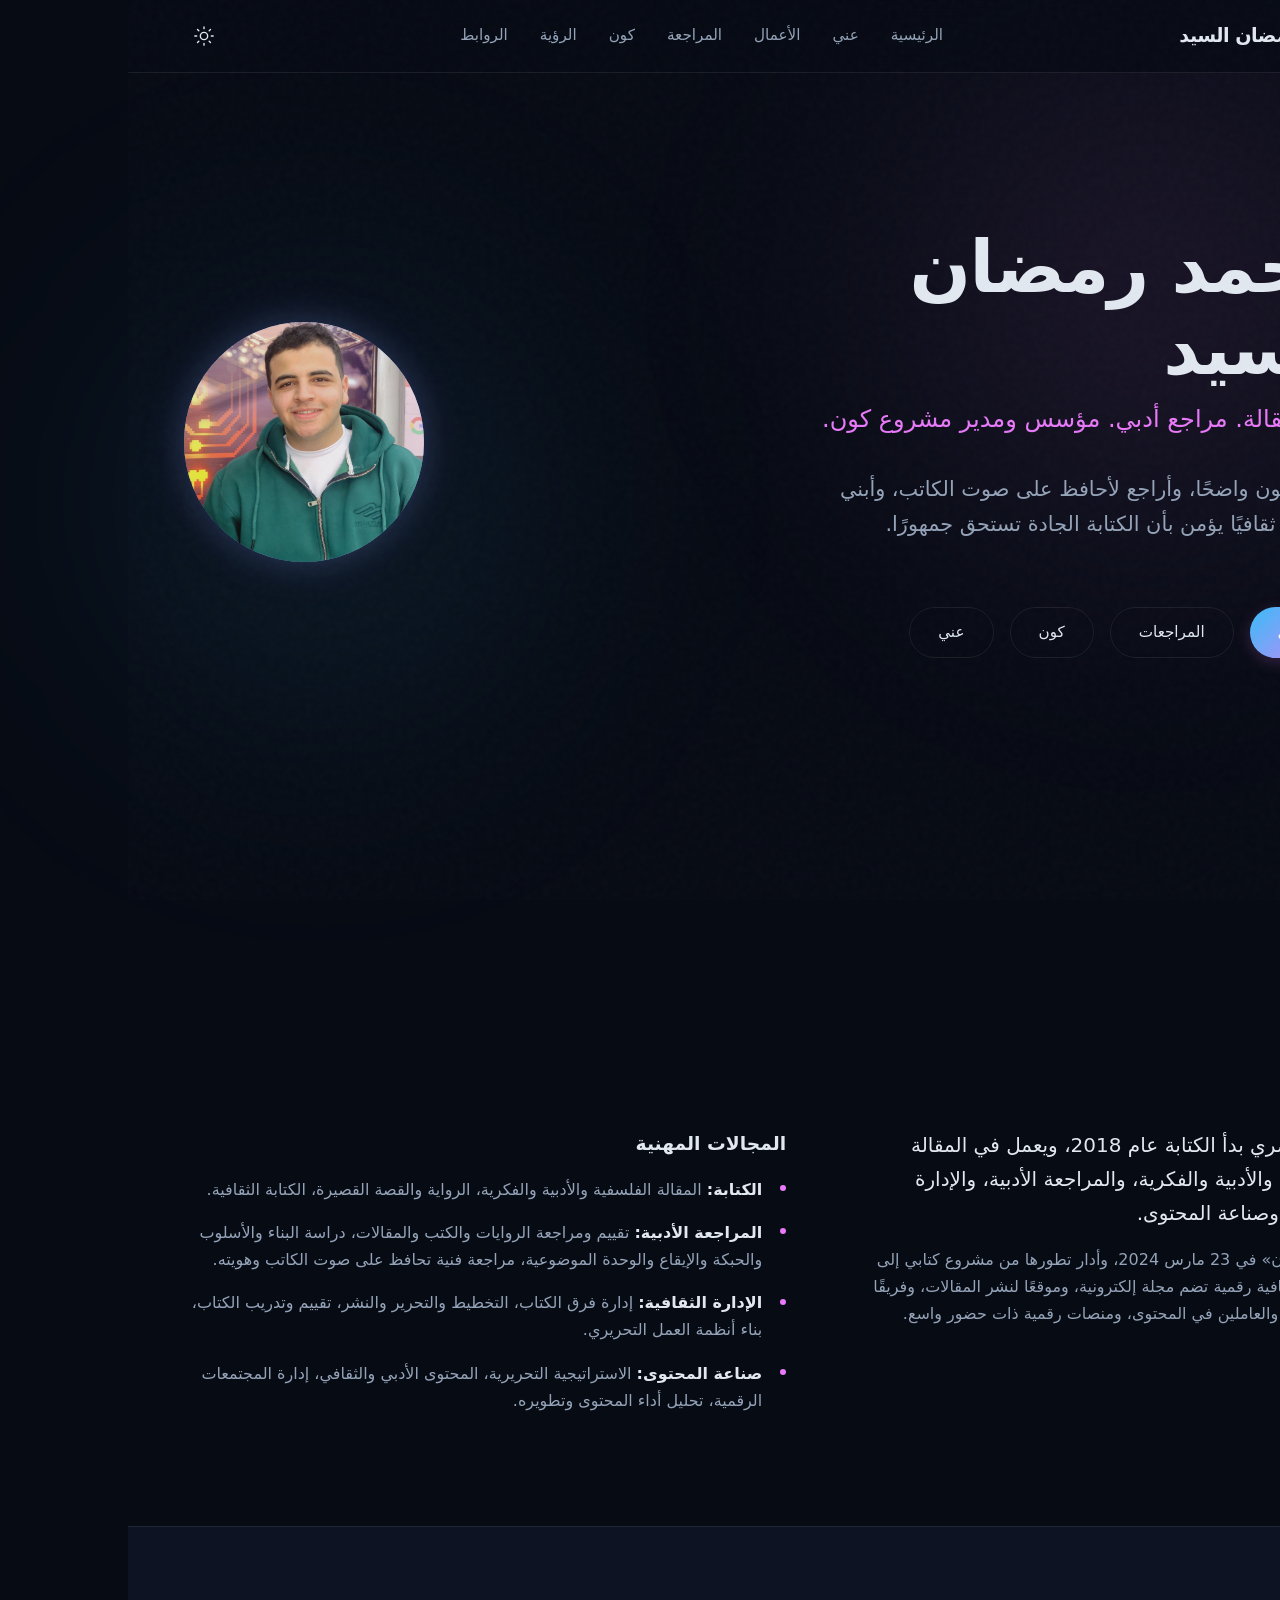
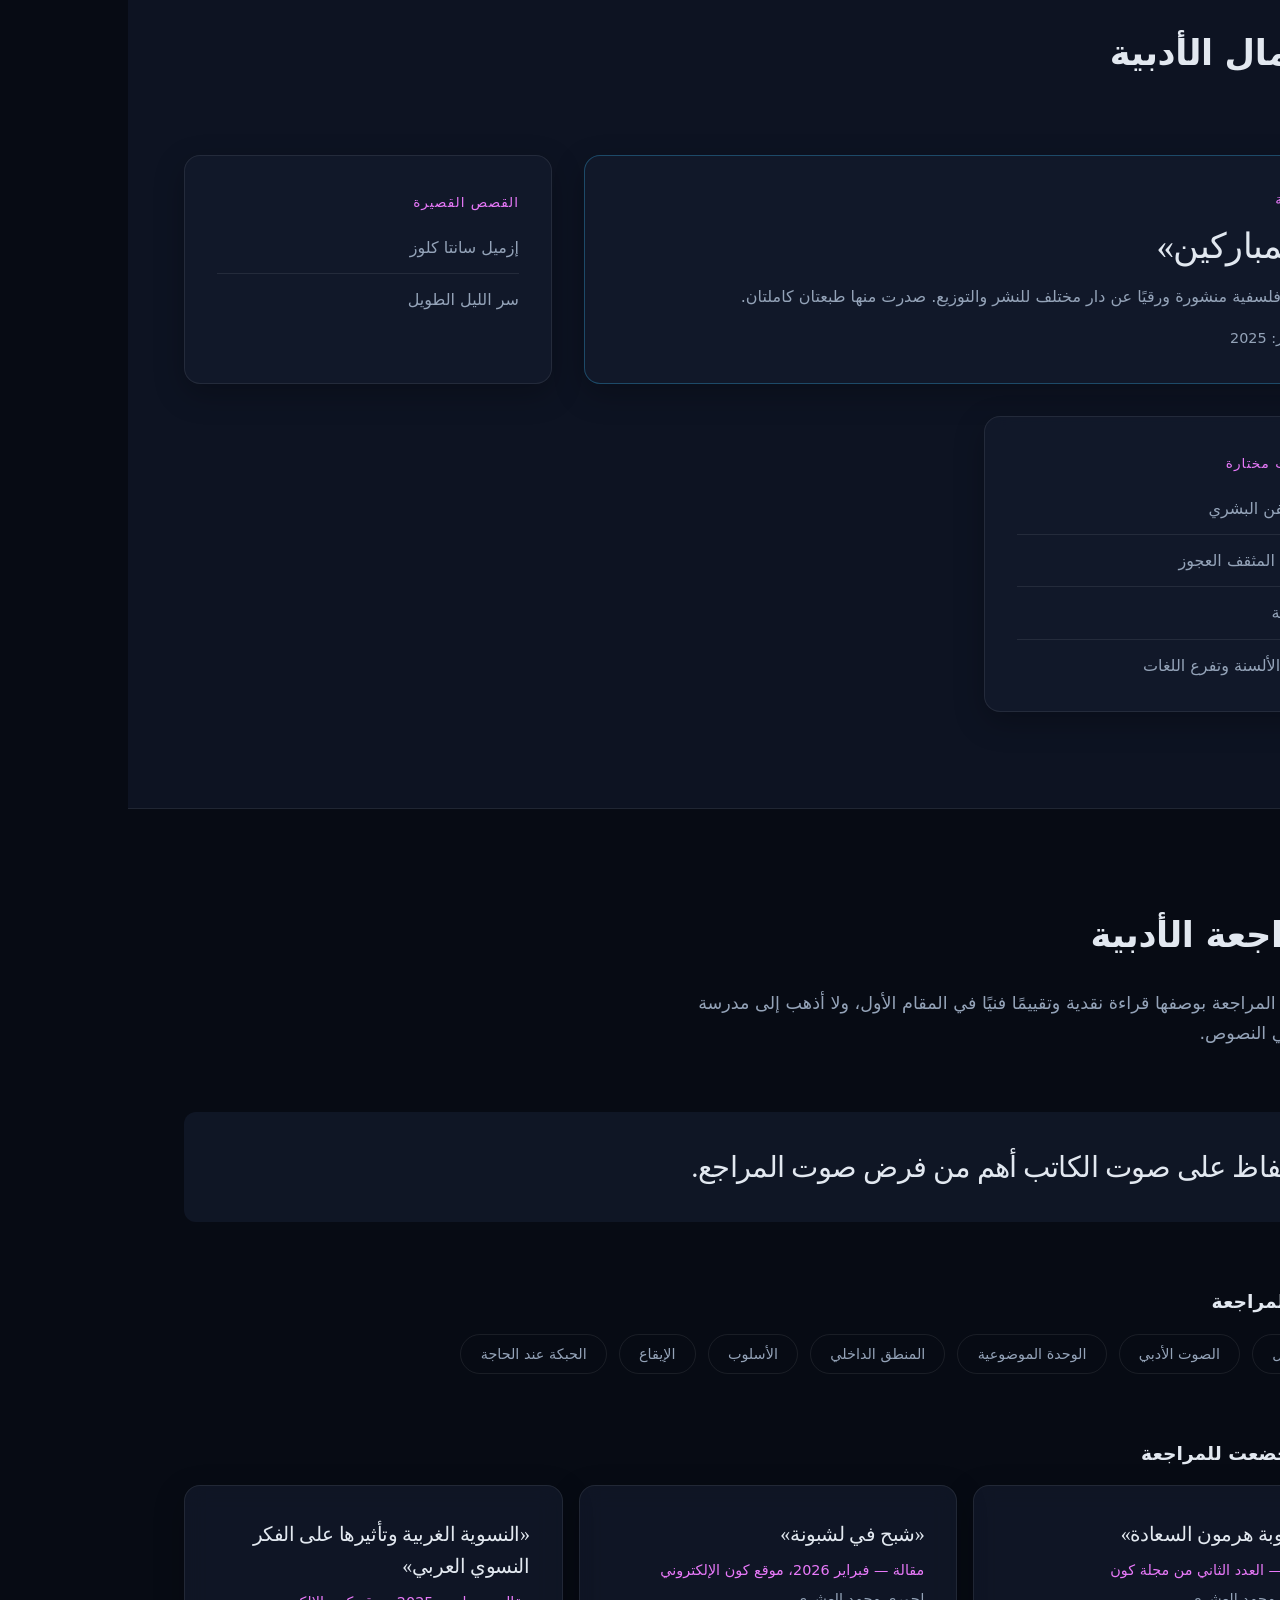
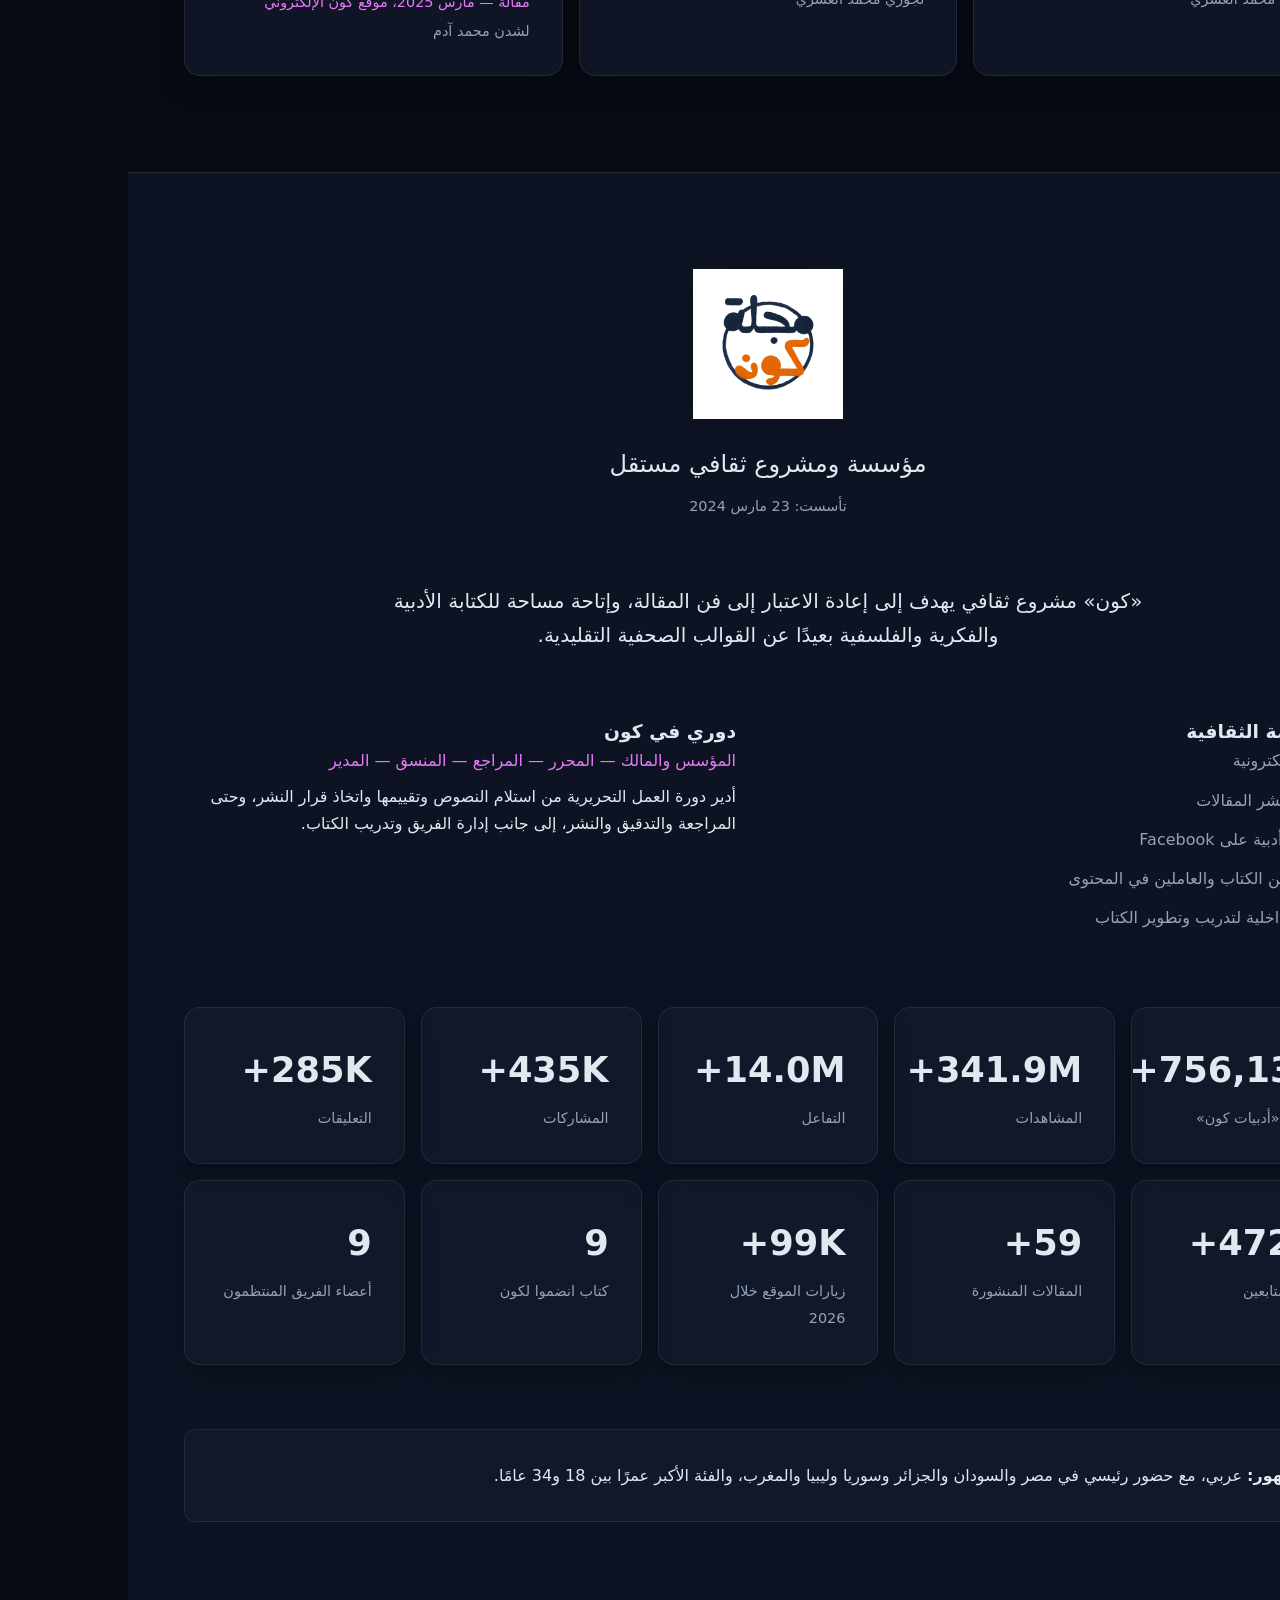
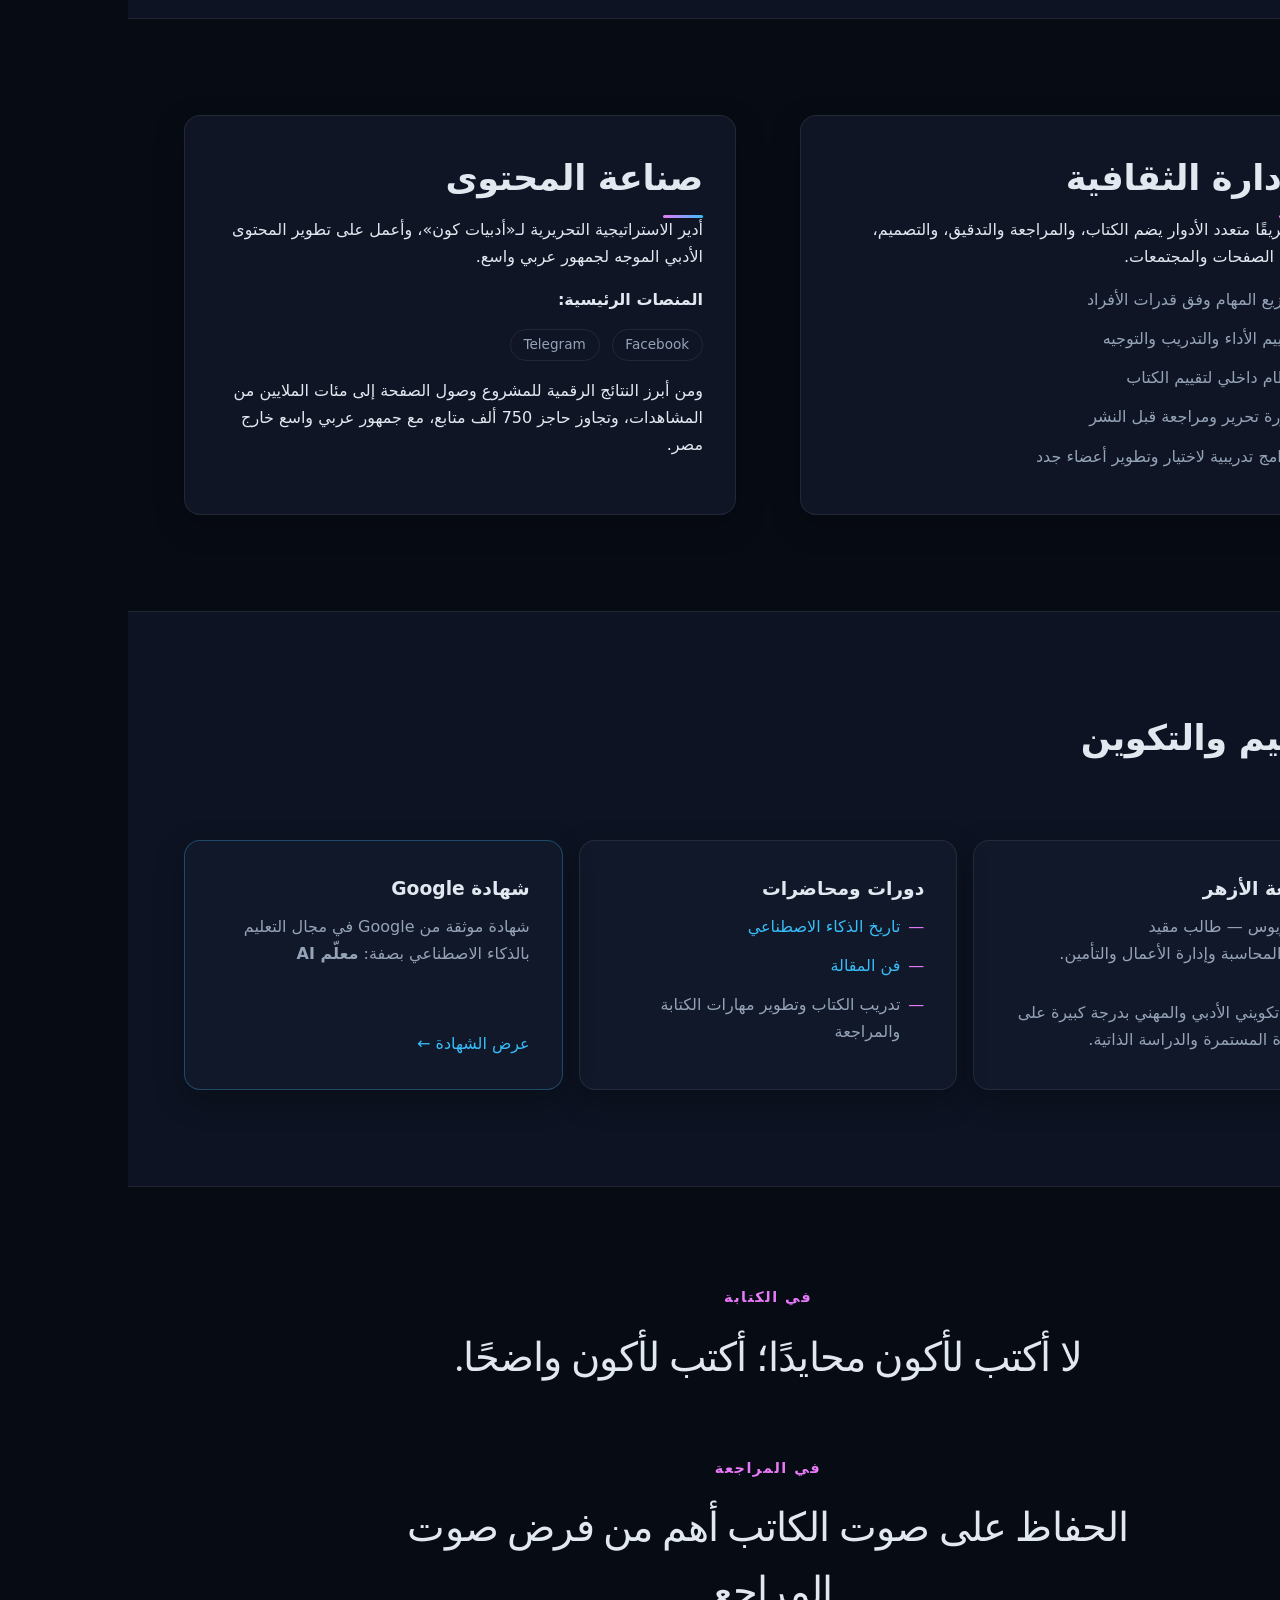
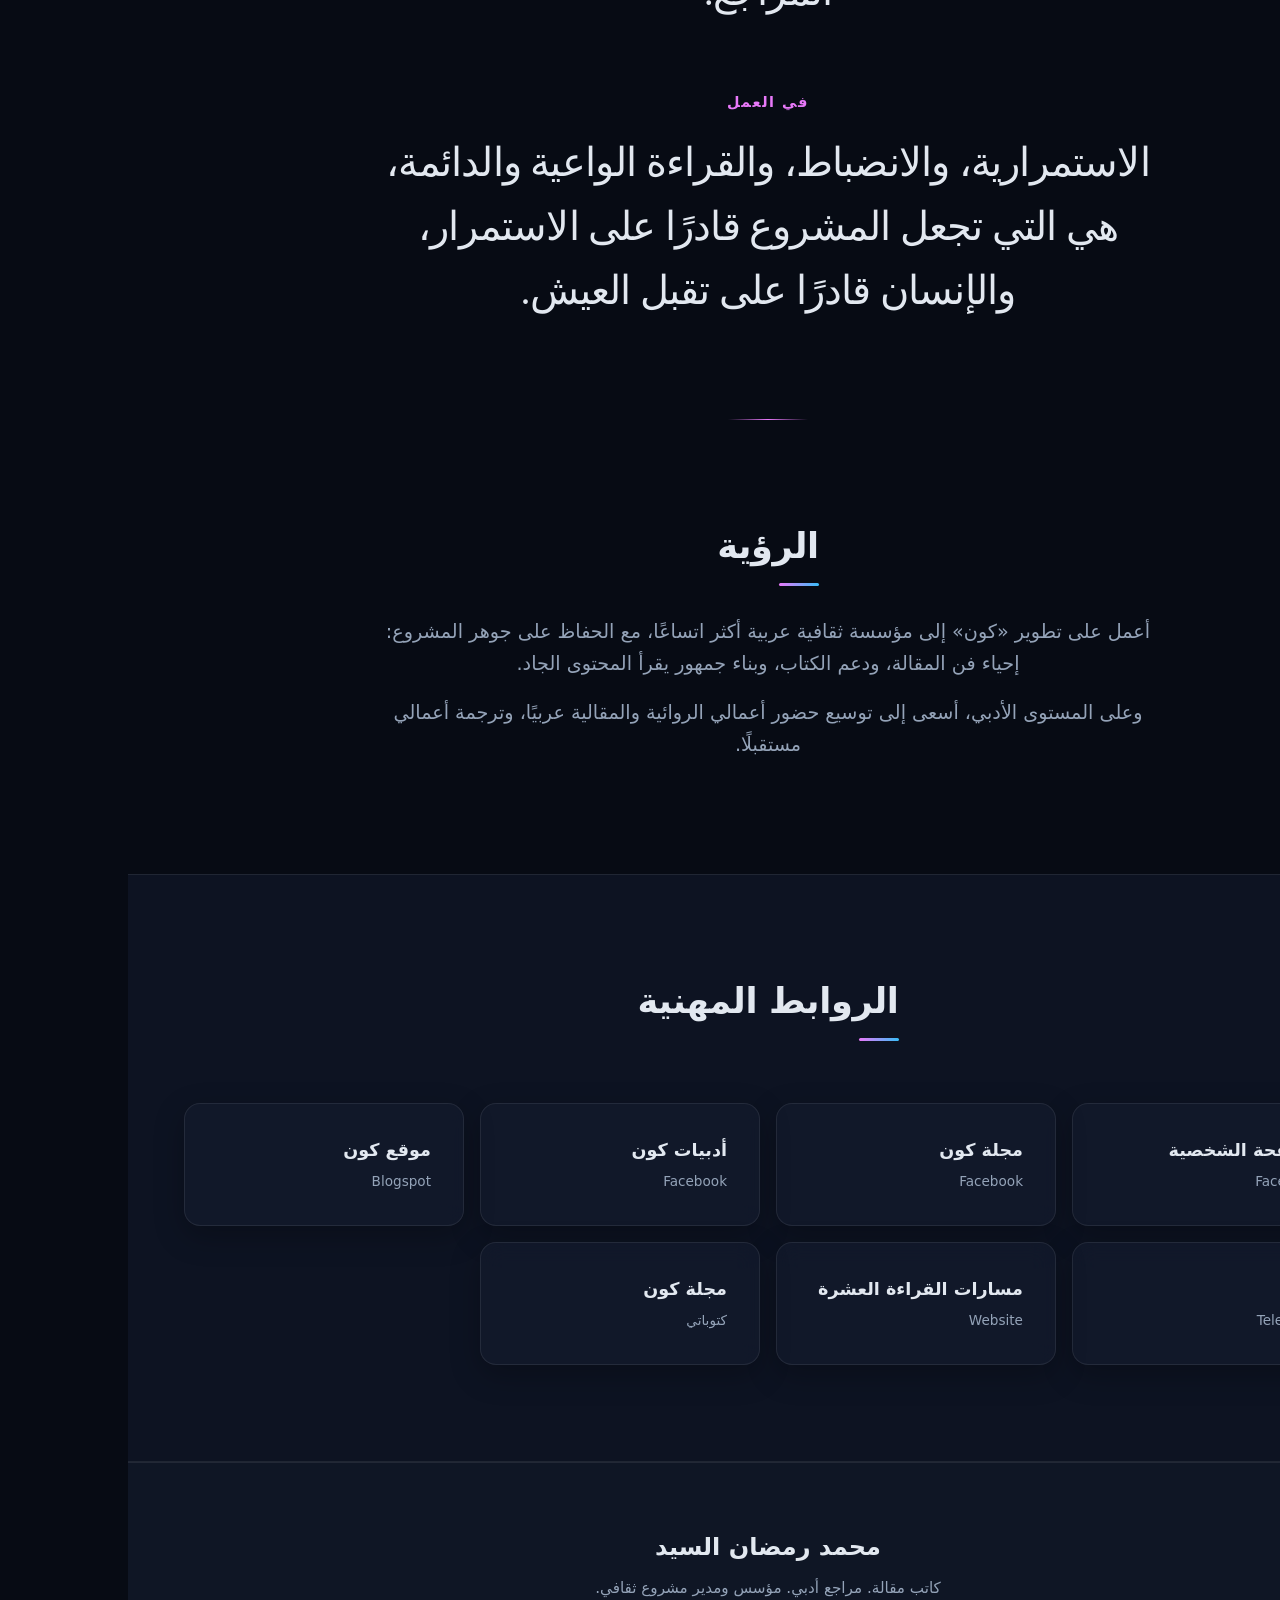
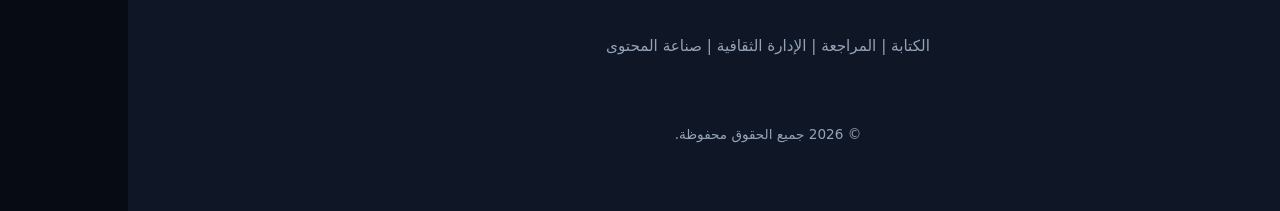
==== commit 4aac24a5: "Update index.html" ====
--- a/index.html
+++ b/index.html
@@ -62,7 +62,7 @@
             <div class="container hero-wrapper">
                 <div class="hero-content">
                     <h1 class="hero-title">محمد رمضان السيد</h1>
-                    <p class="hero-subtitle">كاتب مقالة. مراجع أدبي. مؤسس ومدير مشروع ثقافي.</p>
+                    <p class="hero-subtitle">كاتب مقالة. مراجع أدبي. مؤسس ومدير مشروع كون.</p>
                     <p class="hero-intro">أكتب لأكون واضحًا، وأراجع لأحافظ على صوت الكاتب، وأبني مشروعًا ثقافيًا يؤمن بأن الكتابة الجادة تستحق جمهورًا.</p>
                     
                     <div class="hero-buttons">
